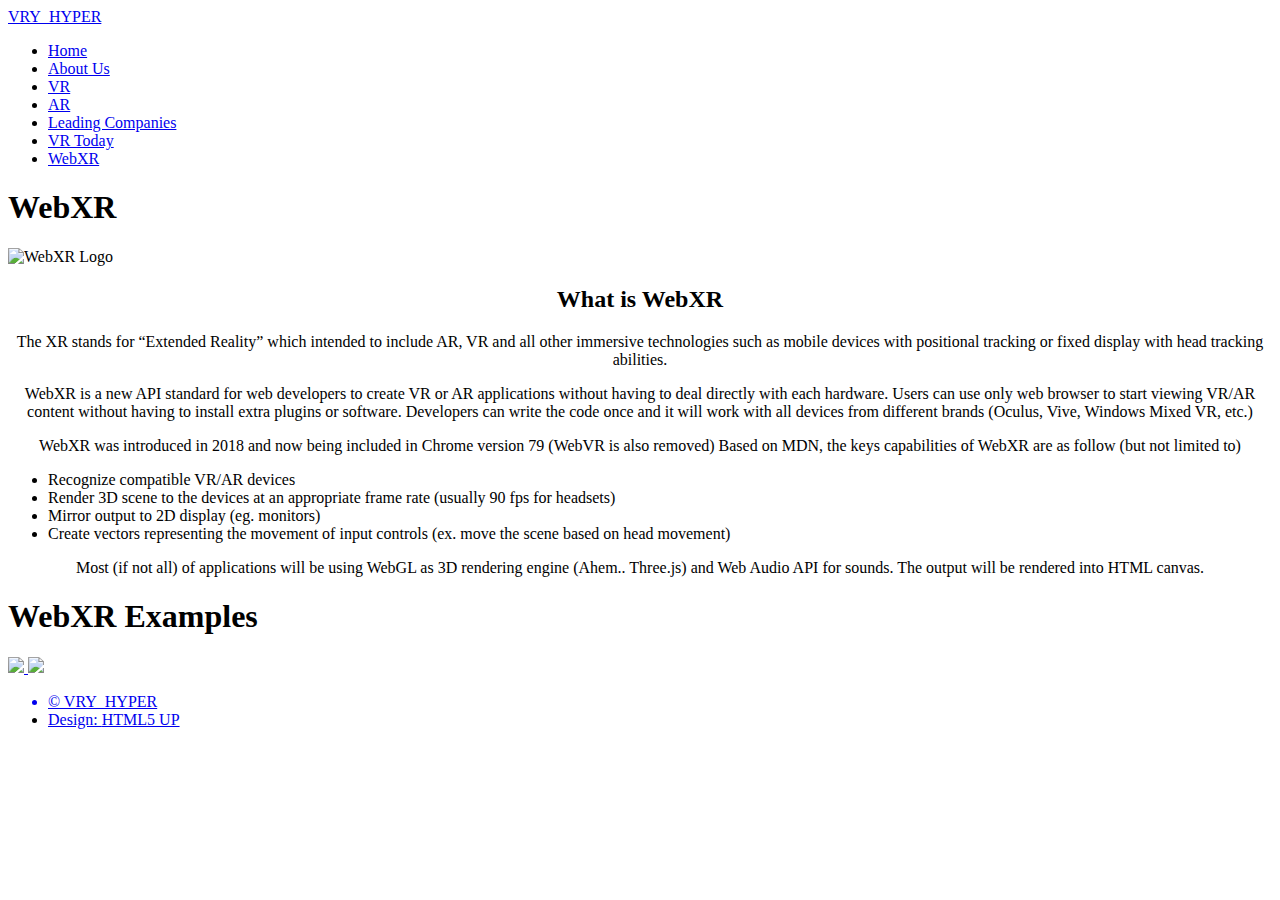
==== webxr.html @ 060da0d9 "Add files via upload" ====
<!DOCTYPE HTML>
<!--
	Hyperspace by HTML5 UP
	html5up.net | @ajlkn
	Free for personal and commercial use under the CCA 3.0 license (html5up.net/license)
-->
<html>
	<head>
		<title>WebXR - VRY_HYPER</title>
		<meta charset="utf-8" />
		<meta name="viewport" content="width=device-width, initial-scale=1, user-scalable=no" />
		<link rel="stylesheet" href="assets/css/main.css" />
		<noscript><link rel="stylesheet" href="assets/css/noscript.css" /></noscript>
	</head>
	<body class="is-preload">

		<!-- Header -->
			<header id="header">
				<a href="index.html" class="title">VRY_HYPER</a>
				<nav>
					<ul>
						<li><a href="index.html">Home</a></li>
						<li><a href="aboutus.html" class="active">About Us</a></li>
						<li><a href="vr.html" class="active">VR</a></li>
						<li><a href="ar.html" class="active">AR</a></li>
						<li><a href="leading.html" class="active">Leading Companies</a></li>
						<li><a href="vrtoday.html" class="active">VR Today</a></li>
						<li><a href="webxr.html" class="active">WebXR</a></li>
					</ul>
				</nav>
			</header>

		<!-- Wrapper -->
			<div id="wrapper">

				<!-- Main -->
					<section id="main" class="wrapper">
						<div class="inner">
							<h1 class="major"> WebXR</h1>
							<span class="image fit"><img src="images/webxr.png" alt="WebXR Logo" /></span>
							<h2 align="center"> What is WebXR</h2>
							<p align="center"> The XR stands for “Extended Reality” which intended to include AR, VR and all other immersive technologies such as mobile devices with positional tracking or fixed display with head tracking abilities. </p>
							
							<p align="center"> WebXR is a new API standard for web developers to create VR or AR applications without having to deal directly with each hardware. Users can use only web browser to start viewing VR/AR content without having to install extra plugins or software. Developers can write the code once and it will work with all devices from different brands (Oculus, Vive, Windows Mixed VR, etc.)</p>
							
							<p align="center"> WebXR was introduced in 2018 and now being included in Chrome version 79 (WebVR is also removed) Based on MDN, the keys capabilities of WebXR are as follow (but not limited to) </p>
							
							<ul>
												<li>Recognize compatible VR/AR devices</li>
												<li>Render 3D scene to the devices at an appropriate frame rate (usually 90 fps for headsets)</li>
												<li>Mirror output to 2D display (eg. monitors)</li>
												<li>Create vectors representing the movement of input controls (ex. move the scene based on head movement)</li>
											</ul>
							
							<p align="center"> Most (if not all) of applications will be using WebGL as 3D rendering engine (Ahem.. Three.js) and Web Audio API for sounds. The output will be rendered into HTML canvas.</p>
							
							
                        </div>
					
						
					</section>
				
				<section id="eight" class="wrapper style2 fade-up">
						<div class="inner">	
							
							<h1> WebXR Examples </h1>
							
							<a href=https://immersive-web.github.io/webxr-samples/room-scale.html/> <span class="image fit"/> <img src="images/xrim1.png"> 
							
							<a href=https://immersive-web.github.io/webxr-samples/stereo-video.html/> <span class="image fit"/> <img src="images/xrim2.png"> 
						
					</div>
				</section> 

			</div>

		<!-- Footer -->
			<footer id="footer" class="wrapper alt">
				<div class="inner">
					<ul class="menu">
						<li>&copy; VRY_HYPER</li><li>Design: <a href="http://html5up.net">HTML5 UP</a></li>
					</ul>
				</div>
			</footer>

		<!-- Scripts -->
			<script src="assets/js/jquery.min.js"></script>
			<script src="assets/js/jquery.scrollex.min.js"></script>
			<script src="assets/js/jquery.scrolly.min.js"></script>
			<script src="assets/js/browser.min.js"></script>
			<script src="assets/js/breakpoints.min.js"></script>
			<script src="assets/js/util.js"></script>
			<script src="assets/js/main.js"></script>

	</body>
</html>
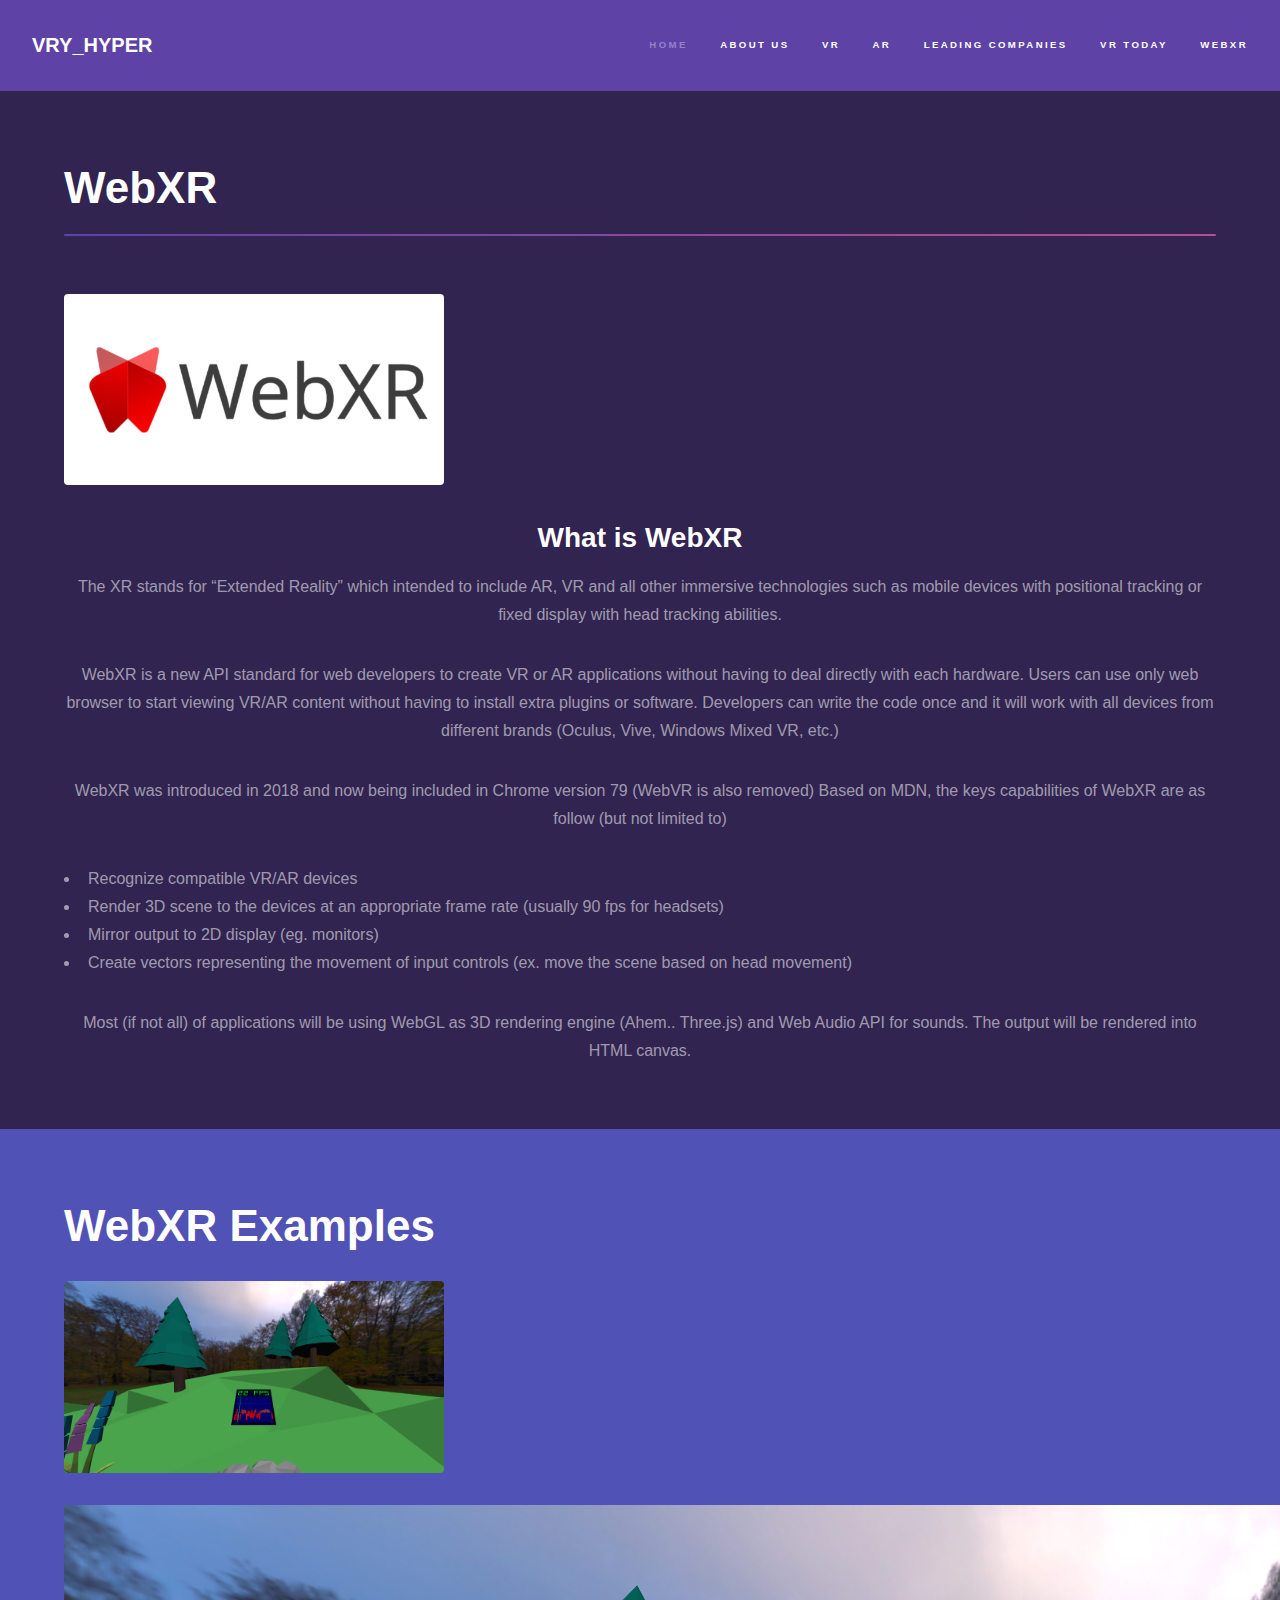
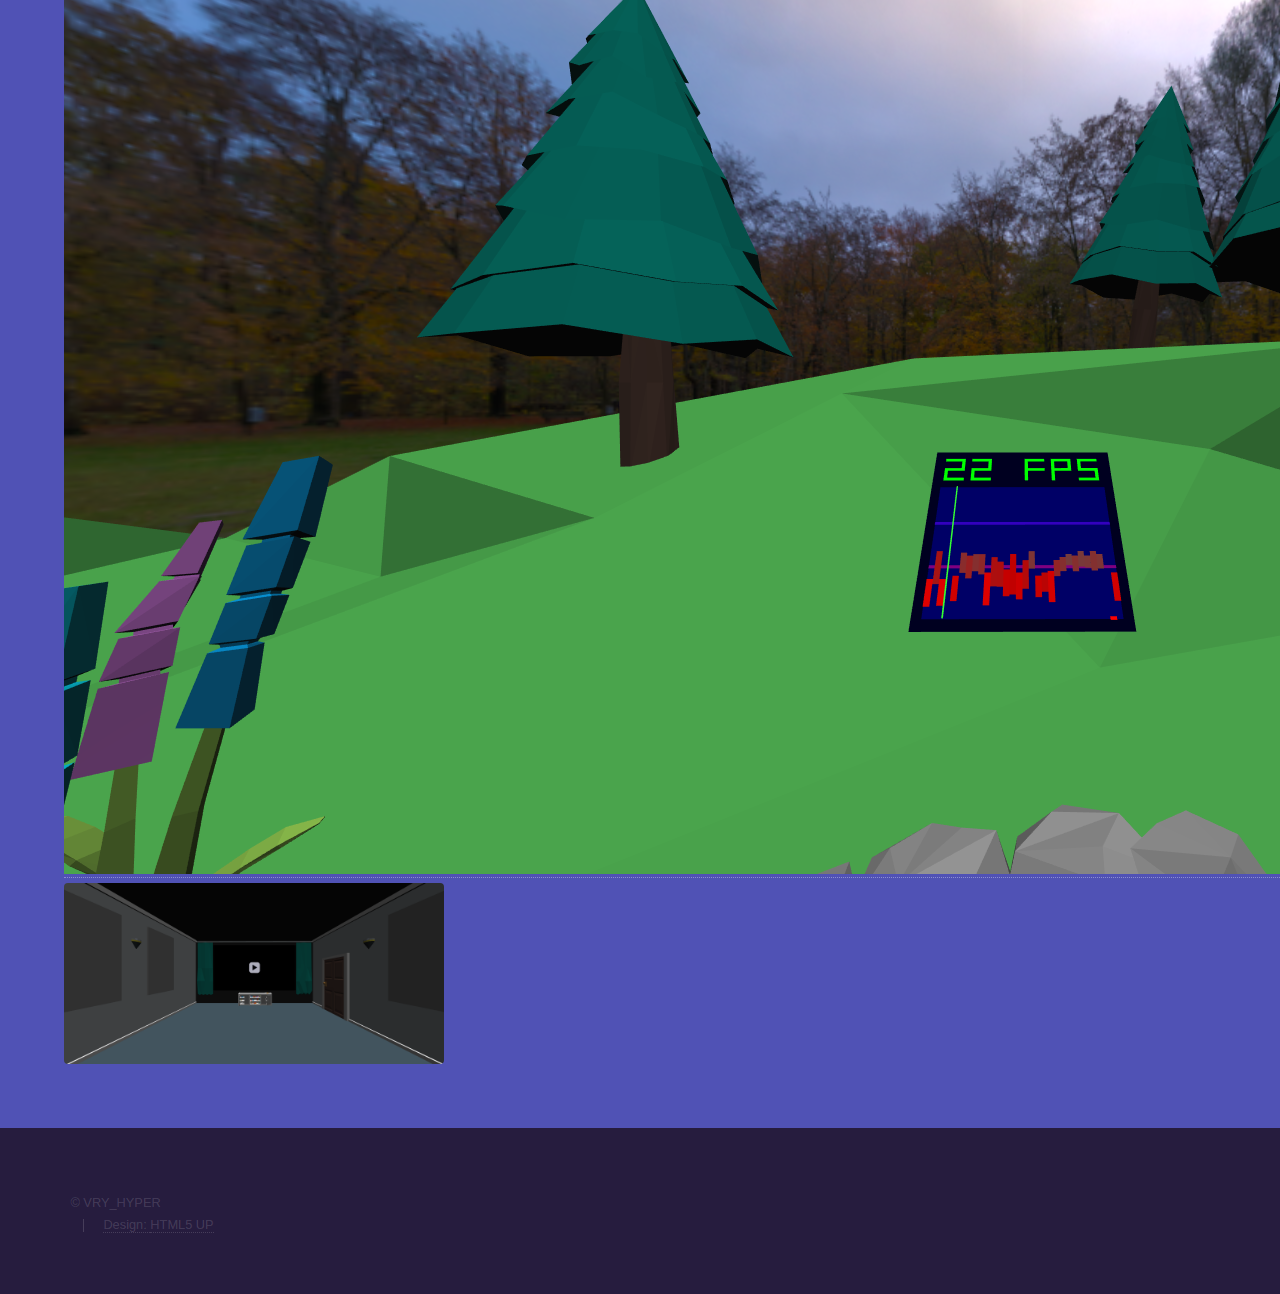
==== commit c08206f1: "Update webxr.html" ====
--- a/webxr.html
+++ b/webxr.html
@@ -67,6 +67,8 @@
 							
 							<a href=https://immersive-web.github.io/webxr-samples/room-scale.html/> <span class="image fit"/> <img src="images/xrim1.png"> 
 							
+							<a href=https://immersive-web.github.io/webxr-samples/room-scale.html> <img src="images/xrim1.png"> </a>
+							
 							<a href=https://immersive-web.github.io/webxr-samples/stereo-video.html/> <span class="image fit"/> <img src="images/xrim2.png"> 
 						
 					</div>
@@ -93,4 +95,4 @@
 			<script src="assets/js/main.js"></script>
 
 	</body>
-</html>+</html>
--- a/assets/css/main.css
+++ b/assets/css/main.css
@@ -0,0 +1,3909 @@
+@import url(fontawesome-all.min.css);
+
+/*
+	Hyperspace by HTML5 UP
+	html5up.net | @ajlkn
+	Free for personal and commercial use under the CCA 3.0 license (html5up.net/license)
+*/
+
+html, body, div, span, applet, object,
+iframe, h1, h2, h3, h4, h5, h6, p, blockquote,
+pre, a, abbr, acronym, address, big, cite,
+code, del, dfn, em, img, ins, kbd, q, s, samp,
+small, strike, strong, sub, sup, tt, var, b,
+u, i, center, dl, dt, dd, ol, ul, li, fieldset,
+form, label, legend, table, caption, tbody,
+tfoot, thead, tr, th, td, article, aside,
+canvas, details, embed, figure, figcaption,
+footer, header, hgroup, menu, nav, output, ruby,
+section, summary, time, mark, audio, video {
+	margin: 0;
+	padding: 0;
+	border: 0;
+	font-size: 100%;
+	font: inherit;
+	vertical-align: baseline;}
+
+article, aside, details, figcaption, figure,
+footer, header, hgroup, menu, nav, section {
+	display: block;}
+
+body {
+	line-height: 1;
+}
+
+ol, ul {
+	list-style: none;
+}
+
+blockquote, q {
+	quotes: none;
+}
+
+	blockquote:before, blockquote:after, q:before, q:after {
+		content: '';
+		content: none;
+	}
+
+table {
+	border-collapse: collapse;
+	border-spacing: 0;
+}
+
+body {
+	-webkit-text-size-adjust: none;
+}
+
+mark {
+	background-color: transparent;
+	color: inherit;
+}
+
+input::-moz-focus-inner {
+	border: 0;
+	padding: 0;
+}
+
+input, select, textarea {
+	-moz-appearance: none;
+	-webkit-appearance: none;
+	-ms-appearance: none;
+	appearance: none;
+}
+
+/* Basic */
+
+	@-ms-viewport {
+		width: device-width;
+	}
+
+	body {
+		-ms-overflow-style: scrollbar;
+	}
+
+	@media screen and (max-width: 480px) {
+
+		html, body {
+			min-width: 320px;
+		}
+
+	}
+
+	html {
+		box-sizing: border-box;
+	}
+
+	*, *:before, *:after {
+		box-sizing: inherit;
+	}
+
+	body {
+		background: #312450;
+	}
+
+		body.is-preload *, body.is-preload *:before, body.is-preload *:after {
+			-moz-animation: none !important;
+			-webkit-animation: none !important;
+			-ms-animation: none !important;
+			animation: none !important;
+			-moz-transition: none !important;
+			-webkit-transition: none !important;
+			-ms-transition: none !important;
+			transition: none !important;
+		}
+
+/* Type */
+
+	body, input, select, textarea {
+		color: rgba(255, 255, 255, 0.55);
+		font-family: Arial, Helvetica, sans-serif;
+		font-size: 16.5pt;
+		font-weight: normal;
+		line-height: 1.75;
+	}
+
+		@media screen and (max-width: 1680px) {
+
+			body, input, select, textarea {
+				font-size: 13pt;
+			}
+
+		}
+
+		@media screen and (max-width: 1280px) {
+
+			body, input, select, textarea {
+				font-size: 12pt;
+			}
+
+		}
+
+		@media screen and (max-width: 360px) {
+
+			body, input, select, textarea {
+				font-size: 11pt;
+			}
+
+		}
+
+	a {
+		-moz-transition: color 0.2s ease, border-bottom-color 0.2s ease;
+		-webkit-transition: color 0.2s ease, border-bottom-color 0.2s ease;
+		-ms-transition: color 0.2s ease, border-bottom-color 0.2s ease;
+		transition: color 0.2s ease, border-bottom-color 0.2s ease;
+		border-bottom: dotted 1px rgba(255, 255, 255, 0.35);
+		color: inherit;
+		text-decoration: none;
+	}
+
+		a:hover {
+			border-bottom-color: transparent;
+			color: #ffffff;
+		}
+
+	strong, b {
+		color: #ffffff;
+		font-weight: bold;
+	}
+
+	em, i {
+		font-style: italic;
+	}
+
+	p {
+		margin: 0 0 2em 0;
+	}
+
+	h1, h2, h3, h4, h5, h6 {
+		color: #ffffff;
+		font-weight: bold;
+		line-height: 1.5;
+		margin: 0 0 0.5em 0;
+	}
+
+		h1 a, h2 a, h3 a, h4 a, h5 a, h6 a {
+			color: inherit;
+			text-decoration: none;
+		}
+
+	h1 {
+		font-size: 2.75em;
+	}
+
+		h1.major {
+			margin: 0 0 1.3em 0;
+			position: relative;
+			padding-bottom: 0.35em;
+		}
+
+			h1.major:after {
+				background-image: -moz-linear-gradient(to right, #5e42a6, #b74e91);
+				background-image: -webkit-linear-gradient(to right, #5e42a6, #b74e91);
+				background-image: -ms-linear-gradient(to right, #5e42a6, #b74e91);
+				background-image: linear-gradient(to right, #5e42a6, #b74e91);
+				-moz-transition: max-width 0.2s ease;
+				-webkit-transition: max-width 0.2s ease;
+				-ms-transition: max-width 0.2s ease;
+				transition: max-width 0.2s ease;
+				border-radius: 0.2em;
+				bottom: 0;
+				content: '';
+				height: 0.05em;
+				position: absolute;
+				right: 0;
+				width: 100%;
+			}
+
+	h2 {
+		font-size: 1.75em;
+	}
+
+	h3 {
+		font-size: 1.1em;
+	}
+
+	h4 {
+		font-size: 1em;
+	}
+
+	h5 {
+		font-size: 0.8em;
+	}
+
+	h6 {
+		font-size: 0.6em;
+	}
+
+	@media screen and (max-width: 736px) {
+
+		h1 {
+			font-size: 2em;
+		}
+
+		h2 {
+			font-size: 1.25em;
+		}
+
+		h3 {
+			font-size: 1em;
+		}
+
+		h4 {
+			font-size: 0.8em;
+		}
+
+		h5 {
+			font-size: 0.6em;
+		}
+
+		h6 {
+			font-size: 0.6em;
+		}
+
+	}
+
+	sub {
+		font-size: 0.8em;
+		position: relative;
+		top: 0.5em;
+	}
+
+	sup {
+		font-size: 0.8em;
+		position: relative;
+		top: -0.5em;
+	}
+
+	blockquote {
+		border-left: solid 4px rgba(255, 255, 255, 0.15);
+		font-style: italic;
+		margin: 0 0 2em 0;
+		padding: 0.5em 0 0.5em 2em;
+	}
+
+	code {
+		background: rgba(255, 255, 255, 0.05);
+		border-radius: 0.25em;
+		border: solid 1px rgba(255, 255, 255, 0.15);
+		font-family: "Courier New", monospace;
+		font-size: 0.9em;
+		margin: 0 0.25em;
+		padding: 0.25em 0.65em;
+	}
+
+	pre {
+		-webkit-overflow-scrolling: touch;
+		font-family: "Courier New", monospace;
+		font-size: 0.9em;
+		margin: 0 0 2em 0;
+	}
+
+		pre code {
+			display: block;
+			line-height: 1.75em;
+			padding: 1em 1.5em;
+			overflow-x: auto;
+		}
+
+	hr {
+		border: 0;
+		border-bottom: solid 1px rgba(255, 255, 255, 0.15);
+		margin: 2em 0;
+	}
+
+		hr.major {
+			margin: 3em 0;
+		}
+
+	.align-left {
+		text-align: left;
+	}
+
+	.align-center {
+		text-align: center;
+	}
+
+	.align-right {
+		text-align: right;
+	}
+
+/* Row */
+
+	.row {
+		display: flex;
+		flex-wrap: wrap;
+		box-sizing: border-box;
+		align-items: stretch;
+	}
+
+		.row > * {
+			box-sizing: border-box;
+		}
+
+		.row.gtr-uniform > * > :last-child {
+			margin-bottom: 0;
+		}
+
+		.row.aln-left {
+			justify-content: flex-start;
+		}
+
+		.row.aln-center {
+			justify-content: center;
+		}
+
+		.row.aln-right {
+			justify-content: flex-end;
+		}
+
+		.row.aln-top {
+			align-items: flex-start;
+		}
+
+		.row.aln-middle {
+			align-items: center;
+		}
+
+		.row.aln-bottom {
+			align-items: flex-end;
+		}
+
+		.row > .imp {
+			order: -1;
+		}
+
+		.row > .col-1 {
+			width: 8.33333%;
+		}
+
+		.row > .off-1 {
+			margin-left: 8.33333%;
+		}
+
+		.row > .col-2 {
+			width: 16.66667%;
+		}
+
+		.row > .off-2 {
+			margin-left: 16.66667%;
+		}
+
+		.row > .col-3 {
+			width: 25%;
+		}
+
+		.row > .off-3 {
+			margin-left: 25%;
+		}
+
+		.row > .col-4 {
+			width: 33.33333%;
+		}
+
+		.row > .off-4 {
+			margin-left: 33.33333%;
+		}
+
+		.row > .col-5 {
+			width: 41.66667%;
+		}
+
+		.row > .off-5 {
+			margin-left: 41.66667%;
+		}
+
+		.row > .col-6 {
+			width: 50%;
+		}
+
+		.row > .off-6 {
+			margin-left: 50%;
+		}
+
+		.row > .col-7 {
+			width: 58.33333%;
+		}
+
+		.row > .off-7 {
+			margin-left: 58.33333%;
+		}
+
+		.row > .col-8 {
+			width: 66.66667%;
+		}
+
+		.row > .off-8 {
+			margin-left: 66.66667%;
+		}
+
+		.row > .col-9 {
+			width: 75%;
+		}
+
+		.row > .off-9 {
+			margin-left: 75%;
+		}
+
+		.row > .col-10 {
+			width: 83.33333%;
+		}
+
+		.row > .off-10 {
+			margin-left: 83.33333%;
+		}
+
+		.row > .col-11 {
+			width: 91.66667%;
+		}
+
+		.row > .off-11 {
+			margin-left: 91.66667%;
+		}
+
+		.row > .col-12 {
+			width: 100%;
+		}
+
+		.row > .off-12 {
+			margin-left: 100%;
+		}
+
+		.row.gtr-0 {
+			margin-top: 0;
+			margin-left: 0em;
+		}
+
+			.row.gtr-0 > * {
+				padding: 0 0 0 0em;
+			}
+
+			.row.gtr-0.gtr-uniform {
+				margin-top: 0em;
+			}
+
+				.row.gtr-0.gtr-uniform > * {
+					padding-top: 0em;
+				}
+
+		.row.gtr-25 {
+			margin-top: 0;
+			margin-left: -0.375em;
+		}
+
+			.row.gtr-25 > * {
+				padding: 0 0 0 0.375em;
+			}
+
+			.row.gtr-25.gtr-uniform {
+				margin-top: -0.375em;
+			}
+
+				.row.gtr-25.gtr-uniform > * {
+					padding-top: 0.375em;
+				}
+
+		.row.gtr-50 {
+			margin-top: 0;
+			margin-left: -0.75em;
+		}
+
+			.row.gtr-50 > * {
+				padding: 0 0 0 0.75em;
+			}
+
+			.row.gtr-50.gtr-uniform {
+				margin-top: -0.75em;
+			}
+
+				.row.gtr-50.gtr-uniform > * {
+					padding-top: 0.75em;
+				}
+
+		.row {
+			margin-top: 0;
+			margin-left: -1.5em;
+		}
+
+			.row > * {
+				padding: 0 0 0 1.5em;
+			}
+
+			.row.gtr-uniform {
+				margin-top: -1.5em;
+			}
+
+				.row.gtr-uniform > * {
+					padding-top: 1.5em;
+				}
+
+		.row.gtr-150 {
+			margin-top: 0;
+			margin-left: -2.25em;
+		}
+
+			.row.gtr-150 > * {
+				padding: 0 0 0 2.25em;
+			}
+
+			.row.gtr-150.gtr-uniform {
+				margin-top: -2.25em;
+			}
+
+				.row.gtr-150.gtr-uniform > * {
+					padding-top: 2.25em;
+				}
+
+		.row.gtr-200 {
+			margin-top: 0;
+			margin-left: -3em;
+		}
+
+			.row.gtr-200 > * {
+				padding: 0 0 0 3em;
+			}
+
+			.row.gtr-200.gtr-uniform {
+				margin-top: -3em;
+			}
+
+				.row.gtr-200.gtr-uniform > * {
+					padding-top: 3em;
+				}
+
+		@media screen and (max-width: 1680px) {
+
+			.row {
+				display: flex;
+				flex-wrap: wrap;
+				box-sizing: border-box;
+				align-items: stretch;
+			}
+
+				.row > * {
+					box-sizing: border-box;
+				}
+
+				.row.gtr-uniform > * > :last-child {
+					margin-bottom: 0;
+				}
+
+				.row.aln-left {
+					justify-content: flex-start;
+				}
+
+				.row.aln-center {
+					justify-content: center;
+				}
+
+				.row.aln-right {
+					justify-content: flex-end;
+				}
+
+				.row.aln-top {
+					align-items: flex-start;
+				}
+
+				.row.aln-middle {
+					align-items: center;
+				}
+
+				.row.aln-bottom {
+					align-items: flex-end;
+				}
+
+				.row > .imp-xlarge {
+					order: -1;
+				}
+
+				.row > .col-1-xlarge {
+					width: 8.33333%;
+				}
+
+				.row > .off-1-xlarge {
+					margin-left: 8.33333%;
+				}
+
+				.row > .col-2-xlarge {
+					width: 16.66667%;
+				}
+
+				.row > .off-2-xlarge {
+					margin-left: 16.66667%;
+				}
+
+				.row > .col-3-xlarge {
+					width: 25%;
+				}
+
+				.row > .off-3-xlarge {
+					margin-left: 25%;
+				}
+
+				.row > .col-4-xlarge {
+					width: 33.33333%;
+				}
+
+				.row > .off-4-xlarge {
+					margin-left: 33.33333%;
+				}
+
+				.row > .col-5-xlarge {
+					width: 41.66667%;
+				}
+
+				.row > .off-5-xlarge {
+					margin-left: 41.66667%;
+				}
+
+				.row > .col-6-xlarge {
+					width: 50%;
+				}
+
+				.row > .off-6-xlarge {
+					margin-left: 50%;
+				}
+
+				.row > .col-7-xlarge {
+					width: 58.33333%;
+				}
+
+				.row > .off-7-xlarge {
+					margin-left: 58.33333%;
+				}
+
+				.row > .col-8-xlarge {
+					width: 66.66667%;
+				}
+
+				.row > .off-8-xlarge {
+					margin-left: 66.66667%;
+				}
+
+				.row > .col-9-xlarge {
+					width: 75%;
+				}
+
+				.row > .off-9-xlarge {
+					margin-left: 75%;
+				}
+
+				.row > .col-10-xlarge {
+					width: 83.33333%;
+				}
+
+				.row > .off-10-xlarge {
+					margin-left: 83.33333%;
+				}
+
+				.row > .col-11-xlarge {
+					width: 91.66667%;
+				}
+
+				.row > .off-11-xlarge {
+					margin-left: 91.66667%;
+				}
+
+				.row > .col-12-xlarge {
+					width: 100%;
+				}
+
+				.row > .off-12-xlarge {
+					margin-left: 100%;
+				}
+
+				.row.gtr-0 {
+					margin-top: 0;
+					margin-left: 0em;
+				}
+
+					.row.gtr-0 > * {
+						padding: 0 0 0 0em;
+					}
+
+					.row.gtr-0.gtr-uniform {
+						margin-top: 0em;
+					}
+
+						.row.gtr-0.gtr-uniform > * {
+							padding-top: 0em;
+						}
+
+				.row.gtr-25 {
+					margin-top: 0;
+					margin-left: -0.375em;
+				}
+
+					.row.gtr-25 > * {
+						padding: 0 0 0 0.375em;
+					}
+
+					.row.gtr-25.gtr-uniform {
+						margin-top: -0.375em;
+					}
+
+						.row.gtr-25.gtr-uniform > * {
+							padding-top: 0.375em;
+						}
+
+				.row.gtr-50 {
+					margin-top: 0;
+					margin-left: -0.75em;
+				}
+
+					.row.gtr-50 > * {
+						padding: 0 0 0 0.75em;
+					}
+
+					.row.gtr-50.gtr-uniform {
+						margin-top: -0.75em;
+					}
+
+						.row.gtr-50.gtr-uniform > * {
+							padding-top: 0.75em;
+						}
+
+				.row {
+					margin-top: 0;
+					margin-left: -1.5em;
+				}
+
+					.row > * {
+						padding: 0 0 0 1.5em;
+					}
+
+					.row.gtr-uniform {
+						margin-top: -1.5em;
+					}
+
+						.row.gtr-uniform > * {
+							padding-top: 1.5em;
+						}
+
+				.row.gtr-150 {
+					margin-top: 0;
+					margin-left: -2.25em;
+				}
+
+					.row.gtr-150 > * {
+						padding: 0 0 0 2.25em;
+					}
+
+					.row.gtr-150.gtr-uniform {
+						margin-top: -2.25em;
+					}
+
+						.row.gtr-150.gtr-uniform > * {
+							padding-top: 2.25em;
+						}
+
+				.row.gtr-200 {
+					margin-top: 0;
+					margin-left: -3em;
+				}
+
+					.row.gtr-200 > * {
+						padding: 0 0 0 3em;
+					}
+
+					.row.gtr-200.gtr-uniform {
+						margin-top: -3em;
+					}
+
+						.row.gtr-200.gtr-uniform > * {
+							padding-top: 3em;
+						}
+
+		}
+
+		@media screen and (max-width: 1280px) {
+
+			.row {
+				display: flex;
+				flex-wrap: wrap;
+				box-sizing: border-box;
+				align-items: stretch;
+			}
+
+				.row > * {
+					box-sizing: border-box;
+				}
+
+				.row.gtr-uniform > * > :last-child {
+					margin-bottom: 0;
+				}
+
+				.row.aln-left {
+					justify-content: flex-start;
+				}
+
+				.row.aln-center {
+					justify-content: center;
+				}
+
+				.row.aln-right {
+					justify-content: flex-end;
+				}
+
+				.row.aln-top {
+					align-items: flex-start;
+				}
+
+				.row.aln-middle {
+					align-items: center;
+				}
+
+				.row.aln-bottom {
+					align-items: flex-end;
+				}
+
+				.row > .imp-large {
+					order: -1;
+				}
+
+				.row > .col-1-large {
+					width: 8.33333%;
+				}
+
+				.row > .off-1-large {
+					margin-left: 8.33333%;
+				}
+
+				.row > .col-2-large {
+					width: 16.66667%;
+				}
+
+				.row > .off-2-large {
+					margin-left: 16.66667%;
+				}
+
+				.row > .col-3-large {
+					width: 25%;
+				}
+
+				.row > .off-3-large {
+					margin-left: 25%;
+				}
+
+				.row > .col-4-large {
+					width: 33.33333%;
+				}
+
+				.row > .off-4-large {
+					margin-left: 33.33333%;
+				}
+
+				.row > .col-5-large {
+					width: 41.66667%;
+				}
+
+				.row > .off-5-large {
+					margin-left: 41.66667%;
+				}
+
+				.row > .col-6-large {
+					width: 50%;
+				}
+
+				.row > .off-6-large {
+					margin-left: 50%;
+				}
+
+				.row > .col-7-large {
+					width: 58.33333%;
+				}
+
+				.row > .off-7-large {
+					margin-left: 58.33333%;
+				}
+
+				.row > .col-8-large {
+					width: 66.66667%;
+				}
+
+				.row > .off-8-large {
+					margin-left: 66.66667%;
+				}
+
+				.row > .col-9-large {
+					width: 75%;
+				}
+
+				.row > .off-9-large {
+					margin-left: 75%;
+				}
+
+				.row > .col-10-large {
+					width: 83.33333%;
+				}
+
+				.row > .off-10-large {
+					margin-left: 83.33333%;
+				}
+
+				.row > .col-11-large {
+					width: 91.66667%;
+				}
+
+				.row > .off-11-large {
+					margin-left: 91.66667%;
+				}
+
+				.row > .col-12-large {
+					width: 100%;
+				}
+
+				.row > .off-12-large {
+					margin-left: 100%;
+				}
+
+				.row.gtr-0 {
+					margin-top: 0;
+					margin-left: 0em;
+				}
+
+					.row.gtr-0 > * {
+						padding: 0 0 0 0em;
+					}
+
+					.row.gtr-0.gtr-uniform {
+						margin-top: 0em;
+					}
+
+						.row.gtr-0.gtr-uniform > * {
+							padding-top: 0em;
+						}
+
+				.row.gtr-25 {
+					margin-top: 0;
+					margin-left: -0.375em;
+				}
+
+					.row.gtr-25 > * {
+						padding: 0 0 0 0.375em;
+					}
+
+					.row.gtr-25.gtr-uniform {
+						margin-top: -0.375em;
+					}
+
+						.row.gtr-25.gtr-uniform > * {
+							padding-top: 0.375em;
+						}
+
+				.row.gtr-50 {
+					margin-top: 0;
+					margin-left: -0.75em;
+				}
+
+					.row.gtr-50 > * {
+						padding: 0 0 0 0.75em;
+					}
+
+					.row.gtr-50.gtr-uniform {
+						margin-top: -0.75em;
+					}
+
+						.row.gtr-50.gtr-uniform > * {
+							padding-top: 0.75em;
+						}
+
+				.row {
+					margin-top: 0;
+					margin-left: -1.5em;
+				}
+
+					.row > * {
+						padding: 0 0 0 1.5em;
+					}
+
+					.row.gtr-uniform {
+						margin-top: -1.5em;
+					}
+
+						.row.gtr-uniform > * {
+							padding-top: 1.5em;
+						}
+
+				.row.gtr-150 {
+					margin-top: 0;
+					margin-left: -2.25em;
+				}
+
+					.row.gtr-150 > * {
+						padding: 0 0 0 2.25em;
+					}
+
+					.row.gtr-150.gtr-uniform {
+						margin-top: -2.25em;
+					}
+
+						.row.gtr-150.gtr-uniform > * {
+							padding-top: 2.25em;
+						}
+
+				.row.gtr-200 {
+					margin-top: 0;
+					margin-left: -3em;
+				}
+
+					.row.gtr-200 > * {
+						padding: 0 0 0 3em;
+					}
+
+					.row.gtr-200.gtr-uniform {
+						margin-top: -3em;
+					}
+
+						.row.gtr-200.gtr-uniform > * {
+							padding-top: 3em;
+						}
+
+		}
+
+		@media screen and (max-width: 980px) {
+
+			.row {
+				display: flex;
+				flex-wrap: wrap;
+				box-sizing: border-box;
+				align-items: stretch;
+			}
+
+				.row > * {
+					box-sizing: border-box;
+				}
+
+				.row.gtr-uniform > * > :last-child {
+					margin-bottom: 0;
+				}
+
+				.row.aln-left {
+					justify-content: flex-start;
+				}
+
+				.row.aln-center {
+					justify-content: center;
+				}
+
+				.row.aln-right {
+					justify-content: flex-end;
+				}
+
+				.row.aln-top {
+					align-items: flex-start;
+				}
+
+				.row.aln-middle {
+					align-items: center;
+				}
+
+				.row.aln-bottom {
+					align-items: flex-end;
+				}
+
+				.row > .imp-medium {
+					order: -1;
+				}
+
+				.row > .col-1-medium {
+					width: 8.33333%;
+				}
+
+				.row > .off-1-medium {
+					margin-left: 8.33333%;
+				}
+
+				.row > .col-2-medium {
+					width: 16.66667%;
+				}
+
+				.row > .off-2-medium {
+					margin-left: 16.66667%;
+				}
+
+				.row > .col-3-medium {
+					width: 25%;
+				}
+
+				.row > .off-3-medium {
+					margin-left: 25%;
+				}
+
+				.row > .col-4-medium {
+					width: 33.33333%;
+				}
+
+				.row > .off-4-medium {
+					margin-left: 33.33333%;
+				}
+
+				.row > .col-5-medium {
+					width: 41.66667%;
+				}
+
+				.row > .off-5-medium {
+					margin-left: 41.66667%;
+				}
+
+				.row > .col-6-medium {
+					width: 50%;
+				}
+
+				.row > .off-6-medium {
+					margin-left: 50%;
+				}
+
+				.row > .col-7-medium {
+					width: 58.33333%;
+				}
+
+				.row > .off-7-medium {
+					margin-left: 58.33333%;
+				}
+
+				.row > .col-8-medium {
+					width: 66.66667%;
+				}
+
+				.row > .off-8-medium {
+					margin-left: 66.66667%;
+				}
+
+				.row > .col-9-medium {
+					width: 75%;
+				}
+
+				.row > .off-9-medium {
+					margin-left: 75%;
+				}
+
+				.row > .col-10-medium {
+					width: 83.33333%;
+				}
+
+				.row > .off-10-medium {
+					margin-left: 83.33333%;
+				}
+
+				.row > .col-11-medium {
+					width: 91.66667%;
+				}
+
+				.row > .off-11-medium {
+					margin-left: 91.66667%;
+				}
+
+				.row > .col-12-medium {
+					width: 100%;
+				}
+
+				.row > .off-12-medium {
+					margin-left: 100%;
+				}
+
+				.row.gtr-0 {
+					margin-top: 0;
+					margin-left: 0em;
+				}
+
+					.row.gtr-0 > * {
+						padding: 0 0 0 0em;
+					}
+
+					.row.gtr-0.gtr-uniform {
+						margin-top: 0em;
+					}
+
+						.row.gtr-0.gtr-uniform > * {
+							padding-top: 0em;
+						}
+
+				.row.gtr-25 {
+					margin-top: 0;
+					margin-left: -0.375em;
+				}
+
+					.row.gtr-25 > * {
+						padding: 0 0 0 0.375em;
+					}
+
+					.row.gtr-25.gtr-uniform {
+						margin-top: -0.375em;
+					}
+
+						.row.gtr-25.gtr-uniform > * {
+							padding-top: 0.375em;
+						}
+
+				.row.gtr-50 {
+					margin-top: 0;
+					margin-left: -0.75em;
+				}
+
+					.row.gtr-50 > * {
+						padding: 0 0 0 0.75em;
+					}
+
+					.row.gtr-50.gtr-uniform {
+						margin-top: -0.75em;
+					}
+
+						.row.gtr-50.gtr-uniform > * {
+							padding-top: 0.75em;
+						}
+
+				.row {
+					margin-top: 0;
+					margin-left: -1.5em;
+				}
+
+					.row > * {
+						padding: 0 0 0 1.5em;
+					}
+
+					.row.gtr-uniform {
+						margin-top: -1.5em;
+					}
+
+						.row.gtr-uniform > * {
+							padding-top: 1.5em;
+						}
+
+				.row.gtr-150 {
+					margin-top: 0;
+					margin-left: -2.25em;
+				}
+
+					.row.gtr-150 > * {
+						padding: 0 0 0 2.25em;
+					}
+
+					.row.gtr-150.gtr-uniform {
+						margin-top: -2.25em;
+					}
+
+						.row.gtr-150.gtr-uniform > * {
+							padding-top: 2.25em;
+						}
+
+				.row.gtr-200 {
+					margin-top: 0;
+					margin-left: -3em;
+				}
+
+					.row.gtr-200 > * {
+						padding: 0 0 0 3em;
+					}
+
+					.row.gtr-200.gtr-uniform {
+						margin-top: -3em;
+					}
+
+						.row.gtr-200.gtr-uniform > * {
+							padding-top: 3em;
+						}
+
+		}
+
+		@media screen and (max-width: 736px) {
+
+			.row {
+				display: flex;
+				flex-wrap: wrap;
+				box-sizing: border-box;
+				align-items: stretch;
+			}
+
+				.row > * {
+					box-sizing: border-box;
+				}
+
+				.row.gtr-uniform > * > :last-child {
+					margin-bottom: 0;
+				}
+
+				.row.aln-left {
+					justify-content: flex-start;
+				}
+
+				.row.aln-center {
+					justify-content: center;
+				}
+
+				.row.aln-right {
+					justify-content: flex-end;
+				}
+
+				.row.aln-top {
+					align-items: flex-start;
+				}
+
+				.row.aln-middle {
+					align-items: center;
+				}
+
+				.row.aln-bottom {
+					align-items: flex-end;
+				}
+
+				.row > .imp-small {
+					order: -1;
+				}
+
+				.row > .col-1-small {
+					width: 8.33333%;
+				}
+
+				.row > .off-1-small {
+					margin-left: 8.33333%;
+				}
+
+				.row > .col-2-small {
+					width: 16.66667%;
+				}
+
+				.row > .off-2-small {
+					margin-left: 16.66667%;
+				}
+
+				.row > .col-3-small {
+					width: 25%;
+				}
+
+				.row > .off-3-small {
+					margin-left: 25%;
+				}
+
+				.row > .col-4-small {
+					width: 33.33333%;
+				}
+
+				.row > .off-4-small {
+					margin-left: 33.33333%;
+				}
+
+				.row > .col-5-small {
+					width: 41.66667%;
+				}
+
+				.row > .off-5-small {
+					margin-left: 41.66667%;
+				}
+
+				.row > .col-6-small {
+					width: 50%;
+				}
+
+				.row > .off-6-small {
+					margin-left: 50%;
+				}
+
+				.row > .col-7-small {
+					width: 58.33333%;
+				}
+
+				.row > .off-7-small {
+					margin-left: 58.33333%;
+				}
+
+				.row > .col-8-small {
+					width: 66.66667%;
+				}
+
+				.row > .off-8-small {
+					margin-left: 66.66667%;
+				}
+
+				.row > .col-9-small {
+					width: 75%;
+				}
+
+				.row > .off-9-small {
+					margin-left: 75%;
+				}
+
+				.row > .col-10-small {
+					width: 83.33333%;
+				}
+
+				.row > .off-10-small {
+					margin-left: 83.33333%;
+				}
+
+				.row > .col-11-small {
+					width: 91.66667%;
+				}
+
+				.row > .off-11-small {
+					margin-left: 91.66667%;
+				}
+
+				.row > .col-12-small {
+					width: 100%;
+				}
+
+				.row > .off-12-small {
+					margin-left: 100%;
+				}
+
+				.row.gtr-0 {
+					margin-top: 0;
+					margin-left: 0em;
+				}
+
+					.row.gtr-0 > * {
+						padding: 0 0 0 0em;
+					}
+
+					.row.gtr-0.gtr-uniform {
+						margin-top: 0em;
+					}
+
+						.row.gtr-0.gtr-uniform > * {
+							padding-top: 0em;
+						}
+
+				.row.gtr-25 {
+					margin-top: 0;
+					margin-left: -0.375em;
+				}
+
+					.row.gtr-25 > * {
+						padding: 0 0 0 0.375em;
+					}
+
+					.row.gtr-25.gtr-uniform {
+						margin-top: -0.375em;
+					}
+
+						.row.gtr-25.gtr-uniform > * {
+							padding-top: 0.375em;
+						}
+
+				.row.gtr-50 {
+					margin-top: 0;
+					margin-left: -0.75em;
+				}
+
+					.row.gtr-50 > * {
+						padding: 0 0 0 0.75em;
+					}
+
+					.row.gtr-50.gtr-uniform {
+						margin-top: -0.75em;
+					}
+
+						.row.gtr-50.gtr-uniform > * {
+							padding-top: 0.75em;
+						}
+
+				.row {
+					margin-top: 0;
+					margin-left: -1.5em;
+				}
+
+					.row > * {
+						padding: 0 0 0 1.5em;
+					}
+
+					.row.gtr-uniform {
+						margin-top: -1.5em;
+					}
+
+						.row.gtr-uniform > * {
+							padding-top: 1.5em;
+						}
+
+				.row.gtr-150 {
+					margin-top: 0;
+					margin-left: -2.25em;
+				}
+
+					.row.gtr-150 > * {
+						padding: 0 0 0 2.25em;
+					}
+
+					.row.gtr-150.gtr-uniform {
+						margin-top: -2.25em;
+					}
+
+						.row.gtr-150.gtr-uniform > * {
+							padding-top: 2.25em;
+						}
+
+				.row.gtr-200 {
+					margin-top: 0;
+					margin-left: -3em;
+				}
+
+					.row.gtr-200 > * {
+						padding: 0 0 0 3em;
+					}
+
+					.row.gtr-200.gtr-uniform {
+						margin-top: -3em;
+					}
+
+						.row.gtr-200.gtr-uniform > * {
+							padding-top: 3em;
+						}
+
+		}
+
+		@media screen and (max-width: 480px) {
+
+			.row {
+				display: flex;
+				flex-wrap: wrap;
+				box-sizing: border-box;
+				align-items: stretch;
+			}
+
+				.row > * {
+					box-sizing: border-box;
+				}
+
+				.row.gtr-uniform > * > :last-child {
+					margin-bottom: 0;
+				}
+
+				.row.aln-left {
+					justify-content: flex-start;
+				}
+
+				.row.aln-center {
+					justify-content: center;
+				}
+
+				.row.aln-right {
+					justify-content: flex-end;
+				}
+
+				.row.aln-top {
+					align-items: flex-start;
+				}
+
+				.row.aln-middle {
+					align-items: center;
+				}
+
+				.row.aln-bottom {
+					align-items: flex-end;
+				}
+
+				.row > .imp-xsmall {
+					order: -1;
+				}
+
+				.row > .col-1-xsmall {
+					width: 8.33333%;
+				}
+
+				.row > .off-1-xsmall {
+					margin-left: 8.33333%;
+				}
+
+				.row > .col-2-xsmall {
+					width: 16.66667%;
+				}
+
+				.row > .off-2-xsmall {
+					margin-left: 16.66667%;
+				}
+
+				.row > .col-3-xsmall {
+					width: 25%;
+				}
+
+				.row > .off-3-xsmall {
+					margin-left: 25%;
+				}
+
+				.row > .col-4-xsmall {
+					width: 33.33333%;
+				}
+
+				.row > .off-4-xsmall {
+					margin-left: 33.33333%;
+				}
+
+				.row > .col-5-xsmall {
+					width: 41.66667%;
+				}
+
+				.row > .off-5-xsmall {
+					margin-left: 41.66667%;
+				}
+
+				.row > .col-6-xsmall {
+					width: 50%;
+				}
+
+				.row > .off-6-xsmall {
+					margin-left: 50%;
+				}
+
+				.row > .col-7-xsmall {
+					width: 58.33333%;
+				}
+
+				.row > .off-7-xsmall {
+					margin-left: 58.33333%;
+				}
+
+				.row > .col-8-xsmall {
+					width: 66.66667%;
+				}
+
+				.row > .off-8-xsmall {
+					margin-left: 66.66667%;
+				}
+
+				.row > .col-9-xsmall {
+					width: 75%;
+				}
+
+				.row > .off-9-xsmall {
+					margin-left: 75%;
+				}
+
+				.row > .col-10-xsmall {
+					width: 83.33333%;
+				}
+
+				.row > .off-10-xsmall {
+					margin-left: 83.33333%;
+				}
+
+				.row > .col-11-xsmall {
+					width: 91.66667%;
+				}
+
+				.row > .off-11-xsmall {
+					margin-left: 91.66667%;
+				}
+
+				.row > .col-12-xsmall {
+					width: 100%;
+				}
+
+				.row > .off-12-xsmall {
+					margin-left: 100%;
+				}
+
+				.row.gtr-0 {
+					margin-top: 0;
+					margin-left: 0em;
+				}
+
+					.row.gtr-0 > * {
+						padding: 0 0 0 0em;
+					}
+
+					.row.gtr-0.gtr-uniform {
+						margin-top: 0em;
+					}
+
+						.row.gtr-0.gtr-uniform > * {
+							padding-top: 0em;
+						}
+
+				.row.gtr-25 {
+					margin-top: 0;
+					margin-left: -0.375em;
+				}
+
+					.row.gtr-25 > * {
+						padding: 0 0 0 0.375em;
+					}
+
+					.row.gtr-25.gtr-uniform {
+						margin-top: -0.375em;
+					}
+
+						.row.gtr-25.gtr-uniform > * {
+							padding-top: 0.375em;
+						}
+
+				.row.gtr-50 {
+					margin-top: 0;
+					margin-left: -0.75em;
+				}
+
+					.row.gtr-50 > * {
+						padding: 0 0 0 0.75em;
+					}
+
+					.row.gtr-50.gtr-uniform {
+						margin-top: -0.75em;
+					}
+
+						.row.gtr-50.gtr-uniform > * {
+							padding-top: 0.75em;
+						}
+
+				.row {
+					margin-top: 0;
+					margin-left: -1.5em;
+				}
+
+					.row > * {
+						padding: 0 0 0 1.5em;
+					}
+
+					.row.gtr-uniform {
+						margin-top: -1.5em;
+					}
+
+						.row.gtr-uniform > * {
+							padding-top: 1.5em;
+						}
+
+				.row.gtr-150 {
+					margin-top: 0;
+					margin-left: -2.25em;
+				}
+
+					.row.gtr-150 > * {
+						padding: 0 0 0 2.25em;
+					}
+
+					.row.gtr-150.gtr-uniform {
+						margin-top: -2.25em;
+					}
+
+						.row.gtr-150.gtr-uniform > * {
+							padding-top: 2.25em;
+						}
+
+				.row.gtr-200 {
+					margin-top: 0;
+					margin-left: -3em;
+				}
+
+					.row.gtr-200 > * {
+						padding: 0 0 0 3em;
+					}
+
+					.row.gtr-200.gtr-uniform {
+						margin-top: -3em;
+					}
+
+						.row.gtr-200.gtr-uniform > * {
+							padding-top: 3em;
+						}
+
+		}
+
+/* Box */
+
+	.box {
+		border-radius: 0.25em;
+		border: solid 1px rgba(255, 255, 255, 0.15);
+		margin-bottom: 2em;
+		padding: 1.5em;
+	}
+
+		.box > :last-child,
+		.box > :last-child > :last-child,
+		.box > :last-child > :last-child > :last-child {
+			margin-bottom: 0;
+		}
+
+		.box.alt {
+			border: 0;
+			border-radius: 0;
+			padding: 0;
+		}
+
+/* Button */
+
+	input[type="submit"],
+	input[type="reset"],
+	input[type="button"],
+	button,
+	.button {
+		-moz-appearance: none;
+		-webkit-appearance: none;
+		-ms-appearance: none;
+		appearance: none;
+		-moz-transition: border-color 0.2s ease;
+		-webkit-transition: border-color 0.2s ease;
+		-ms-transition: border-color 0.2s ease;
+		transition: border-color 0.2s ease;
+		background-color: transparent;
+		border: solid 1px !important;
+		border-color: rgba(255, 255, 255, 0.15) !important;
+		border-radius: 3em;
+		color: #ffffff !important;
+		cursor: pointer;
+		display: inline-block;
+		font-size: 0.6em;
+		font-weight: bold;
+		height: calc(4.75em + 2px);
+		letter-spacing: 0.25em;
+		line-height: 4.75em;
+		outline: 0;
+		padding: 0 3.75em;
+		position: relative;
+		text-align: center;
+		text-decoration: none;
+		text-transform: uppercase;
+		white-space: nowrap;
+	}
+
+		input[type="submit"]:after,
+		input[type="reset"]:after,
+		input[type="button"]:after,
+		button:after,
+		.button:after {
+			-moz-transform: scale(0.25);
+			-webkit-transform: scale(0.25);
+			-ms-transform: scale(0.25);
+			transform: scale(0.25);
+			pointer-events: none;
+			-moz-transition: opacity 0.2s ease, -moz-transform 0.2s ease;
+			-webkit-transition: opacity 0.2s ease, -webkit-transform 0.2s ease;
+			-ms-transition: opacity 0.2s ease, -ms-transform 0.2s ease;
+			transition: opacity 0.2s ease, transform 0.2s ease;
+			background: #ffffff;
+			border-radius: 3em;
+			content: '';
+			height: 100%;
+			left: 0;
+			opacity: 0;
+			position: absolute;
+			top: 0;
+			width: 100%;
+		}
+
+		input[type="submit"].icon:before,
+		input[type="reset"].icon:before,
+		input[type="button"].icon:before,
+		button.icon:before,
+		.button.icon:before {
+			margin-right: 0.75em;
+		}
+
+		input[type="submit"].fit,
+		input[type="reset"].fit,
+		input[type="button"].fit,
+		button.fit,
+		.button.fit {
+			width: 100%;
+		}
+
+		input[type="submit"].small,
+		input[type="reset"].small,
+		input[type="button"].small,
+		button.small,
+		.button.small {
+			font-size: 0.4em;
+		}
+
+		input[type="submit"].large,
+		input[type="reset"].large,
+		input[type="button"].large,
+		button.large,
+		.button.large {
+			font-size: 0.8em;
+		}
+
+		input[type="submit"].primary,
+		input[type="reset"].primary,
+		input[type="button"].primary,
+		button.primary,
+		.button.primary {
+			background-color: #ffffff;
+			color: #312450 !important;
+		}
+
+			input[type="submit"].primary:after,
+			input[type="reset"].primary:after,
+			input[type="button"].primary:after,
+			button.primary:after,
+			.button.primary:after {
+				display: none;
+			}
+
+		input[type="submit"].disabled, input[type="submit"]:disabled,
+		input[type="reset"].disabled,
+		input[type="reset"]:disabled,
+		input[type="button"].disabled,
+		input[type="button"]:disabled,
+		button.disabled,
+		button:disabled,
+		.button.disabled,
+		.button:disabled {
+			cursor: default;
+			opacity: 0.5;
+			pointer-events: none;
+		}
+
+		input[type="submit"]:hover,
+		input[type="reset"]:hover,
+		input[type="button"]:hover,
+		button:hover,
+		.button:hover {
+			border-color: rgba(255, 255, 255, 0.55) !important;
+		}
+
+			input[type="submit"]:hover:after,
+			input[type="reset"]:hover:after,
+			input[type="button"]:hover:after,
+			button:hover:after,
+			.button:hover:after {
+				opacity: 0.05;
+				-moz-transform: scale(1);
+				-webkit-transform: scale(1);
+				-ms-transform: scale(1);
+				transform: scale(1);
+			}
+
+			input[type="submit"]:hover:active,
+			input[type="reset"]:hover:active,
+			input[type="button"]:hover:active,
+			button:hover:active,
+			.button:hover:active {
+				border-color: #ffffff !important;
+			}
+
+				input[type="submit"]:hover:active:after,
+				input[type="reset"]:hover:active:after,
+				input[type="button"]:hover:active:after,
+				button:hover:active:after,
+				.button:hover:active:after {
+					opacity: 0.1;
+				}
+
+/* Features */
+
+	.features {
+		display: -moz-flex;
+		display: -webkit-flex;
+		display: -ms-flex;
+		display: flex;
+		-moz-flex-wrap: wrap;
+		-webkit-flex-wrap: wrap;
+		-ms-flex-wrap: wrap;
+		flex-wrap: wrap;
+		border-radius: 0.25em;
+		border: solid 1px rgba(255, 255, 255, 0.15);
+		background: rgba(255, 255, 255, 0.05);
+		margin: 0 0 2em 0;
+	}
+
+		.features section {
+			padding: 3.5em 3em 1em 7em ;
+			width: 50%;
+			border-top: solid 1px rgba(255, 255, 255, 0.15);
+			position: relative;
+		}
+
+			.features section:nth-child(-n + 2) {
+				border-top-width: 0;
+			}
+
+			.features section:nth-child(2n) {
+				border-left: solid 1px rgba(255, 255, 255, 0.15);
+			}
+
+			.features section .icon {
+				-moz-transition: opacity 0.5s ease, -moz-transform 0.5s ease;
+				-webkit-transition: opacity 0.5s ease, -webkit-transform 0.5s ease;
+				-ms-transition: opacity 0.5s ease, -ms-transform 0.5s ease;
+				transition: opacity 0.5s ease, transform 0.5s ease;
+				-moz-transition-delay: 1s;
+				-webkit-transition-delay: 1s;
+				-ms-transition-delay: 1s;
+				transition-delay: 1s;
+				-moz-transform: scale(1);
+				-webkit-transform: scale(1);
+				-ms-transform: scale(1);
+				transform: scale(1);
+				position: absolute;
+				left: 3em;
+				top: 3em;
+				opacity: 1;
+			}
+
+			.features section:nth-child(1) .icon {
+				-moz-transition-delay: 0.15s;
+				-webkit-transition-delay: 0.15s;
+				-ms-transition-delay: 0.15s;
+				transition-delay: 0.15s;
+			}
+
+			.features section:nth-child(2) .icon {
+				-moz-transition-delay: 0.3s;
+				-webkit-transition-delay: 0.3s;
+				-ms-transition-delay: 0.3s;
+				transition-delay: 0.3s;
+			}
+
+			.features section:nth-child(3) .icon {
+				-moz-transition-delay: 0.45s;
+				-webkit-transition-delay: 0.45s;
+				-ms-transition-delay: 0.45s;
+				transition-delay: 0.45s;
+			}
+
+			.features section:nth-child(4) .icon {
+				-moz-transition-delay: 0.6s;
+				-webkit-transition-delay: 0.6s;
+				-ms-transition-delay: 0.6s;
+				transition-delay: 0.6s;
+			}
+
+			.features section:nth-child(5) .icon {
+				-moz-transition-delay: 0.75s;
+				-webkit-transition-delay: 0.75s;
+				-ms-transition-delay: 0.75s;
+				transition-delay: 0.75s;
+			}
+
+			.features section:nth-child(6) .icon {
+				-moz-transition-delay: 0.9s;
+				-webkit-transition-delay: 0.9s;
+				-ms-transition-delay: 0.9s;
+				transition-delay: 0.9s;
+			}
+
+			.features section:nth-child(7) .icon {
+				-moz-transition-delay: 1.05s;
+				-webkit-transition-delay: 1.05s;
+				-ms-transition-delay: 1.05s;
+				transition-delay: 1.05s;
+			}
+
+			.features section:nth-child(8) .icon {
+				-moz-transition-delay: 1.2s;
+				-webkit-transition-delay: 1.2s;
+				-ms-transition-delay: 1.2s;
+				transition-delay: 1.2s;
+			}
+
+			.features section:nth-child(9) .icon {
+				-moz-transition-delay: 1.35s;
+				-webkit-transition-delay: 1.35s;
+				-ms-transition-delay: 1.35s;
+				transition-delay: 1.35s;
+			}
+
+			.features section:nth-child(10) .icon {
+				-moz-transition-delay: 1.5s;
+				-webkit-transition-delay: 1.5s;
+				-ms-transition-delay: 1.5s;
+				transition-delay: 1.5s;
+			}
+
+			.features section:nth-child(11) .icon {
+				-moz-transition-delay: 1.65s;
+				-webkit-transition-delay: 1.65s;
+				-ms-transition-delay: 1.65s;
+				transition-delay: 1.65s;
+			}
+
+			.features section:nth-child(12) .icon {
+				-moz-transition-delay: 1.8s;
+				-webkit-transition-delay: 1.8s;
+				-ms-transition-delay: 1.8s;
+				transition-delay: 1.8s;
+			}
+
+			.features section:nth-child(13) .icon {
+				-moz-transition-delay: 1.95s;
+				-webkit-transition-delay: 1.95s;
+				-ms-transition-delay: 1.95s;
+				transition-delay: 1.95s;
+			}
+
+			.features section:nth-child(14) .icon {
+				-moz-transition-delay: 2.1s;
+				-webkit-transition-delay: 2.1s;
+				-ms-transition-delay: 2.1s;
+				transition-delay: 2.1s;
+			}
+
+			.features section:nth-child(15) .icon {
+				-moz-transition-delay: 2.25s;
+				-webkit-transition-delay: 2.25s;
+				-ms-transition-delay: 2.25s;
+				transition-delay: 2.25s;
+			}
+
+			.features section:nth-child(16) .icon {
+				-moz-transition-delay: 2.4s;
+				-webkit-transition-delay: 2.4s;
+				-ms-transition-delay: 2.4s;
+				transition-delay: 2.4s;
+			}
+
+			.features section:nth-child(17) .icon {
+				-moz-transition-delay: 2.55s;
+				-webkit-transition-delay: 2.55s;
+				-ms-transition-delay: 2.55s;
+				transition-delay: 2.55s;
+			}
+
+			.features section:nth-child(18) .icon {
+				-moz-transition-delay: 2.7s;
+				-webkit-transition-delay: 2.7s;
+				-ms-transition-delay: 2.7s;
+				transition-delay: 2.7s;
+			}
+
+			.features section:nth-child(19) .icon {
+				-moz-transition-delay: 2.85s;
+				-webkit-transition-delay: 2.85s;
+				-ms-transition-delay: 2.85s;
+				transition-delay: 2.85s;
+			}
+
+			.features section:nth-child(20) .icon {
+				-moz-transition-delay: 3s;
+				-webkit-transition-delay: 3s;
+				-ms-transition-delay: 3s;
+				transition-delay: 3s;
+			}
+
+		.features.inactive section .icon {
+			-moz-transform: scale(0.5);
+			-webkit-transform: scale(0.5);
+			-ms-transform: scale(0.5);
+			transform: scale(0.5);
+			opacity: 0;
+		}
+
+		@media screen and (max-width: 980px) {
+
+			.features {
+				display: block;
+			}
+
+				.features section {
+					border-top-width: 1px !important;
+					border-left-width: 0 !important;
+					width: 100%;
+				}
+
+					.features section:first-child {
+						border-top-width: 0 !important;
+					}
+
+		}
+
+		@media screen and (max-width: 736px) {
+
+			.features section {
+				padding: 2.5em 1.5em 0.1em 5.5em ;
+			}
+
+				.features section .icon {
+					left: 1.5em;
+					top: 2em;
+				}
+
+		}
+
+		@media screen and (max-width: 480px) {
+
+			.features section {
+				padding: 2em 1.5em 0.1em 1.5em ;
+			}
+
+				.features section .icon {
+					left: 0;
+					position: relative;
+					top: 0;
+				}
+
+		}
+
+/* Form */
+
+	form {
+		margin: 0 0 2em 0;
+	}
+
+		form > :last-child {
+			margin-bottom: 0;
+		}
+
+		form > .fields {
+			display: -moz-flex;
+			display: -webkit-flex;
+			display: -ms-flex;
+			display: flex;
+			-moz-flex-wrap: wrap;
+			-webkit-flex-wrap: wrap;
+			-ms-flex-wrap: wrap;
+			flex-wrap: wrap;
+			width: calc(100% + 3em);
+			margin: -1.5em 0 2em -1.5em;
+		}
+
+			form > .fields > .field {
+				-moz-flex-grow: 0;
+				-webkit-flex-grow: 0;
+				-ms-flex-grow: 0;
+				flex-grow: 0;
+				-moz-flex-shrink: 0;
+				-webkit-flex-shrink: 0;
+				-ms-flex-shrink: 0;
+				flex-shrink: 0;
+				padding: 1.5em 0 0 1.5em;
+				width: calc(100% - 1.5em);
+			}
+
+				form > .fields > .field.half {
+					width: calc(50% - 0.75em);
+				}
+
+				form > .fields > .field.third {
+					width: calc(100%/3 - 0.5em);
+				}
+
+				form > .fields > .field.quarter {
+					width: calc(25% - 0.375em);
+				}
+
+		@media screen and (max-width: 480px) {
+
+			form > .fields {
+				width: calc(100% + 3em);
+				margin: -1.5em 0 2em -1.5em;
+			}
+
+				form > .fields > .field {
+					padding: 1.5em 0 0 1.5em;
+					width: calc(100% - 1.5em);
+				}
+
+					form > .fields > .field.half {
+						width: calc(100% - 1.5em);
+					}
+
+					form > .fields > .field.third {
+						width: calc(100% - 1.5em);
+					}
+
+					form > .fields > .field.quarter {
+						width: calc(100% - 1.5em);
+					}
+
+		}
+
+	label {
+		color: #ffffff;
+		font-weight: bold;
+		line-height: 1.5;
+		margin: 0 0 0.7em 0;
+		display: block;
+		font-size: 1.1em;
+	}
+
+	input[type="text"],
+	input[type="password"],
+	input[type="email"],
+	input[type="tel"],
+	select,
+	textarea {
+		-moz-appearance: none;
+		-webkit-appearance: none;
+		-ms-appearance: none;
+		appearance: none;
+		background: rgba(255, 255, 255, 0.05);
+		border-radius: 0.25em;
+		border: none;
+		border: solid 1px rgba(255, 255, 255, 0.15);
+		color: inherit;
+		display: block;
+		outline: 0;
+		padding: 0 1em;
+		text-decoration: none;
+		width: 100%;
+	}
+
+		input[type="text"]:invalid,
+		input[type="password"]:invalid,
+		input[type="email"]:invalid,
+		input[type="tel"]:invalid,
+		select:invalid,
+		textarea:invalid {
+			box-shadow: none;
+		}
+
+		input[type="text"]:focus,
+		input[type="password"]:focus,
+		input[type="email"]:focus,
+		input[type="tel"]:focus,
+		select:focus,
+		textarea:focus {
+			border-color: #ffffff;
+			box-shadow: 0 0 0 1px #ffffff;
+		}
+
+	select {
+		background-image: url("data:image/svg+xml;charset=utf8,%3Csvg xmlns='http://www.w3.org/2000/svg' width='40' height='40' preserveAspectRatio='none' viewBox='0 0 40 40'%3E%3Cpath d='M9.4,12.3l10.4,10.4l10.4-10.4c0.2-0.2,0.5-0.4,0.9-0.4c0.3,0,0.6,0.1,0.9,0.4l3.3,3.3c0.2,0.2,0.4,0.5,0.4,0.9 c0,0.4-0.1,0.6-0.4,0.9L20.7,31.9c-0.2,0.2-0.5,0.4-0.9,0.4c-0.3,0-0.6-0.1-0.9-0.4L4.3,17.3c-0.2-0.2-0.4-0.5-0.4-0.9 c0-0.4,0.1-0.6,0.4-0.9l3.3-3.3c0.2-0.2,0.5-0.4,0.9-0.4S9.1,12.1,9.4,12.3z' fill='rgba(255, 255, 255, 0.15)' /%3E%3C/svg%3E");
+		background-size: 1.25rem;
+		background-repeat: no-repeat;
+		background-position: calc(100% - 1rem) center;
+		height: 2.75em;
+		padding-right: 2.75em;
+		text-overflow: ellipsis;
+	}
+
+		select option {
+			color: #ffffff;
+			background: #312450;
+		}
+
+		select:focus::-ms-value {
+			background-color: transparent;
+		}
+
+		select::-ms-expand {
+			display: none;
+		}
+
+	input[type="text"],
+	input[type="password"],
+	input[type="email"],
+	select {
+		height: 2.75em;
+	}
+
+	textarea {
+		padding: 0.75em 1em;
+	}
+
+		body.is-ie textarea {
+			min-height: 10em;
+		}
+
+	input[type="checkbox"],
+	input[type="radio"] {
+		-moz-appearance: none;
+		-webkit-appearance: none;
+		-ms-appearance: none;
+		appearance: none;
+		display: block;
+		float: left;
+		margin-right: -2em;
+		opacity: 0;
+		width: 1em;
+		z-index: -1;
+	}
+
+		input[type="checkbox"] + label,
+		input[type="radio"] + label {
+			text-decoration: none;
+			color: rgba(255, 255, 255, 0.55);
+			cursor: pointer;
+			display: inline-block;
+			font-size: 1em;
+			font-weight: normal;
+			padding-left: 2.4em;
+			padding-right: 0.75em;
+			position: relative;
+		}
+
+			input[type="checkbox"] + label:before,
+			input[type="radio"] + label:before {
+				-moz-osx-font-smoothing: grayscale;
+				-webkit-font-smoothing: antialiased;
+				display: inline-block;
+				font-style: normal;
+				font-variant: normal;
+				text-rendering: auto;
+				line-height: 1;
+				text-transform: none !important;
+				font-family: 'Font Awesome 5 Free';
+				font-weight: 900;
+			}
+
+			input[type="checkbox"] + label:before,
+			input[type="radio"] + label:before {
+				background: rgba(255, 255, 255, 0.05);
+				border-radius: 0.25em;
+				border: solid 1px rgba(255, 255, 255, 0.15);
+				content: '';
+				display: inline-block;
+				font-size: 0.8em;
+				height: 2.0625em;
+				left: 0;
+				line-height: 2.0625em;
+				position: absolute;
+				text-align: center;
+				top: 0;
+				width: 2.0625em;
+			}
+
+		input[type="checkbox"]:checked + label:before,
+		input[type="radio"]:checked + label:before {
+			background: #ffffff;
+			border-color: #ffffff;
+			color: #b74e91;
+			content: '\f00c';
+		}
+
+		input[type="checkbox"]:focus + label:before,
+		input[type="radio"]:focus + label:before {
+			border-color: #ffffff;
+			box-shadow: 0 0 0 1px #ffffff;
+		}
+
+	input[type="checkbox"] + label:before {
+		border-radius: 0.25em;
+	}
+
+	input[type="radio"] + label:before {
+		border-radius: 100%;
+	}
+
+	::-webkit-input-placeholder {
+		color: rgba(255, 255, 255, 0.35) !important;
+		opacity: 1.0;
+	}
+
+	:-moz-placeholder {
+		color: rgba(255, 255, 255, 0.35) !important;
+		opacity: 1.0;
+	}
+
+	::-moz-placeholder {
+		color: rgba(255, 255, 255, 0.35) !important;
+		opacity: 1.0;
+	}
+
+	:-ms-input-placeholder {
+		color: rgba(255, 255, 255, 0.35) !important;
+		opacity: 1.0;
+	}
+
+/* Icon */
+
+	.icon {
+		text-decoration: none;
+		border-bottom: none;
+		position: relative;
+	}
+
+		.icon:before {
+			-moz-osx-font-smoothing: grayscale;
+			-webkit-font-smoothing: antialiased;
+			display: inline-block;
+			font-style: normal;
+			font-variant: normal;
+			text-rendering: auto;
+			line-height: 1;
+			text-transform: none !important;
+			font-family: 'Font Awesome 5 Free';
+			font-weight: 400;
+		}
+
+		.icon > .label {
+			display: none;
+		}
+
+		.icon:before {
+			line-height: inherit;
+		}
+
+		.icon.solid:before {
+			font-weight: 900;
+		}
+
+		.icon.brands:before {
+			font-family: 'Font Awesome 5 Brands';
+		}
+
+		.icon.major {
+			width: 2.5em;
+			height: 2.5em;
+			display: block;
+			background: #ffffff;
+			border-radius: 100%;
+			color: #312450;
+			text-align: center;
+			line-height: 2.5em;
+			margin: 0 0 1.3em 0;
+		}
+
+			.icon.major:before {
+				font-size: 1.25em;
+			}
+
+				.wrapper.style1 .icon.major:before {
+					color: #5e42a6;
+				}
+
+				.wrapper.style1-alt .icon.major:before {
+					color: #493382;
+				}
+
+				.wrapper.style2 .icon.major:before {
+					color: #5052b5;
+				}
+
+				.wrapper.style2-alt .icon.major:before {
+					color: #3e4094;
+				}
+
+				.wrapper.style3 .icon.major:before {
+					color: #b74e91;
+				}
+
+				.wrapper.style3-alt .icon.major:before {
+					color: #953d75;
+				}
+
+/* Image */
+
+	.image {
+		border-radius: 0.25em;
+		border: 0;
+		display: inline-block;
+		position: relative;
+	}
+
+		.image img {
+			border-radius: 0.25em;
+			display: block;
+		}
+
+		.image.left, .image.right {
+			max-width: 40%;
+		}
+
+			.image.left img, .image.right img {
+				width: 100%;
+			}
+
+		.image.left {
+			float: left;
+			margin: 0 1.5em 1em 0;
+			top: 0.25em;
+		}
+
+		.image.right {
+			float: right;
+			margin: 0 0 1em 1.5em;
+			top: 0.25em;
+		}
+
+		.image.fit {
+	display: block;
+	margin: 0 0 2em 0;
+	width: 33%;
+		}
+
+			.image.fit img {
+				width: 100%;
+			}
+
+		.image.main {
+			display: block;
+			margin: 0 0 3em 0;
+			width: 100%;
+		}
+
+			.image.main img {
+				width: 100%;
+			}
+
+/* List */
+
+	ol {
+		list-style: decimal;
+		margin: 0 0 2em 0;
+		padding-left: 1.25em;
+	}
+
+		ol li {
+			padding-left: 0.25em;
+		}
+
+	ul {
+		list-style: disc;
+		margin: 0 0 2em 0;
+		padding-left: 1em;
+	}
+
+		ul li {
+			padding-left: 0.5em;
+		}
+
+		ul.alt {
+			list-style: none;
+			padding-left: 0;
+		}
+
+			ul.alt li {
+				border-top: solid 1px rgba(255, 255, 255, 0.15);
+				padding: 0.5em 0;
+			}
+
+				ul.alt li:first-child {
+					border-top: 0;
+					padding-top: 0;
+				}
+
+	dl {
+		margin: 0 0 2em 0;
+	}
+
+		dl dt {
+			display: block;
+			font-weight: bold;
+			margin: 0 0 1em 0;
+		}
+
+		dl dd {
+			margin-left: 2em;
+		}
+
+/* Actions */
+
+	ul.actions {
+		display: -moz-flex;
+		display: -webkit-flex;
+		display: -ms-flex;
+		display: flex;
+		cursor: default;
+		list-style: none;
+		margin-left: -1em;
+		padding-left: 0;
+	}
+
+		ul.actions li {
+			padding: 0 0 0 1em;
+			vertical-align: middle;
+		}
+
+		ul.actions.special {
+			-moz-justify-content: center;
+			-webkit-justify-content: center;
+			-ms-justify-content: center;
+			justify-content: center;
+			width: 100%;
+			margin-left: 0;
+		}
+
+			ul.actions.special li:first-child {
+				padding-left: 0;
+			}
+
+		ul.actions.stacked {
+			-moz-flex-direction: column;
+			-webkit-flex-direction: column;
+			-ms-flex-direction: column;
+			flex-direction: column;
+			margin-left: 0;
+		}
+
+			ul.actions.stacked li {
+				padding: 1.3em 0 0 0;
+			}
+
+				ul.actions.stacked li:first-child {
+					padding-top: 0;
+				}
+
+		ul.actions.fit {
+			width: calc(100% + 1em);
+		}
+
+			ul.actions.fit li {
+				-moz-flex-grow: 1;
+				-webkit-flex-grow: 1;
+				-ms-flex-grow: 1;
+				flex-grow: 1;
+				-moz-flex-shrink: 1;
+				-webkit-flex-shrink: 1;
+				-ms-flex-shrink: 1;
+				flex-shrink: 1;
+				width: 100%;
+			}
+
+				ul.actions.fit li > * {
+					width: 100%;
+				}
+
+			ul.actions.fit.stacked {
+				width: 100%;
+			}
+
+		@media screen and (max-width: 480px) {
+
+			ul.actions:not(.fixed) {
+				-moz-flex-direction: column;
+				-webkit-flex-direction: column;
+				-ms-flex-direction: column;
+				flex-direction: column;
+				margin-left: 0;
+				width: 100% !important;
+			}
+
+				ul.actions:not(.fixed) li {
+					-moz-flex-grow: 1;
+					-webkit-flex-grow: 1;
+					-ms-flex-grow: 1;
+					flex-grow: 1;
+					-moz-flex-shrink: 1;
+					-webkit-flex-shrink: 1;
+					-ms-flex-shrink: 1;
+					flex-shrink: 1;
+					padding: 1em 0 0 0;
+					text-align: center;
+					width: 100%;
+				}
+
+					ul.actions:not(.fixed) li > * {
+						width: 100%;
+					}
+
+					ul.actions:not(.fixed) li:first-child {
+						padding-top: 0;
+					}
+
+					ul.actions:not(.fixed) li input[type="submit"],
+					ul.actions:not(.fixed) li input[type="reset"],
+					ul.actions:not(.fixed) li input[type="button"],
+					ul.actions:not(.fixed) li button,
+					ul.actions:not(.fixed) li .button {
+						width: 100%;
+					}
+
+						ul.actions:not(.fixed) li input[type="submit"].icon:before,
+						ul.actions:not(.fixed) li input[type="reset"].icon:before,
+						ul.actions:not(.fixed) li input[type="button"].icon:before,
+						ul.actions:not(.fixed) li button.icon:before,
+						ul.actions:not(.fixed) li .button.icon:before {
+							margin-left: -0.5rem;
+						}
+
+		}
+
+/* Contact */
+
+	ul.contact {
+		list-style: none;
+		padding: 0;
+	}
+
+		ul.contact > li {
+			padding: 0;
+			margin: 1.5em 0 0 0;
+		}
+
+			ul.contact > li:first-child {
+				margin-top: 0;
+			}
+
+/* Icons */
+
+	ul.icons {
+		cursor: default;
+		list-style: none;
+		padding-left: 0;
+	}
+
+		ul.icons li {
+			display: inline-block;
+			padding: 0 0.75em 0 0;
+		}
+
+			ul.icons li:last-child {
+				padding-right: 0;
+			}
+
+			ul.icons li > a, ul.icons li > span {
+				border: 0;
+			}
+
+				ul.icons li > a .label, ul.icons li > span .label {
+					display: none;
+				}
+
+/* Menu */
+
+	ul.menu {
+		list-style: none;
+		padding: 0;
+	}
+
+		ul.menu > li {
+			border-left: solid 1px rgba(255, 255, 255, 0.15);
+			display: inline-block;
+			line-height: 1;
+			margin-left: 1.5em;
+			padding: 0 0 0 1.5em;
+		}
+
+			ul.menu > li:first-child {
+				border-left: 0;
+				margin: 0;
+				padding-left: 0;
+			}
+
+		@media screen and (max-width: 480px) {
+
+			ul.menu > li {
+				border-left: 0;
+				display: block;
+				line-height: inherit;
+				margin: 0.5em 0 0 0;
+				padding-left: 0;
+			}
+
+		}
+
+/* Section/Article */
+
+	section.special, article.special {
+		text-align: center;
+	}
+
+	header p {
+		color: rgba(255, 255, 255, 0.35);
+		position: relative;
+		margin: 0 0 1.5em 0;
+	}
+
+	header h2 + p {
+		font-size: 1.25em;
+		margin-top: -1em;
+		line-height: 1.5em;
+	}
+
+	header h3 + p {
+		font-size: 1.1em;
+		margin-top: -0.8em;
+		line-height: 1.5em;
+	}
+
+	header h4 + p,
+	header h5 + p,
+	header h6 + p {
+		font-size: 0.9em;
+		margin-top: -0.6em;
+		line-height: 1.5em;
+	}
+
+/* Split */
+
+	.split {
+		display: -moz-flex;
+		display: -webkit-flex;
+		display: -ms-flex;
+		display: flex;
+	}
+
+		.split > * {
+			width: calc(50% - 2.5em);
+		}
+
+		.split > :nth-child(2n - 1) {
+			padding-right: 2.5em;
+			border-right: solid 1px rgba(255, 255, 255, 0.15);
+		}
+
+		.split > :nth-child(2n) {
+			padding-left: 2.5em;
+		}
+
+		.split.style1 > :nth-child(2n - 1) {
+			width: calc(66.66666% - 2.5em);
+		}
+
+		.split.style1 > :nth-child(2n) {
+			width: calc(33.33333% - 2.5em);
+		}
+
+		@media screen and (max-width: 1680px) {
+
+			.split > * {
+				width: calc(50% - 2em);
+			}
+
+			.split > :nth-child(2n - 1) {
+				padding-right: 2em;
+			}
+
+			.split > :nth-child(2n) {
+				padding-left: 2em;
+			}
+
+			.split.style1 > :nth-child(2n - 1) {
+				width: calc(66.66666% - 2em);
+			}
+
+			.split.style1 > :nth-child(2n) {
+				width: calc(33.33333% - 2em);
+			}
+
+		}
+
+		@media screen and (max-width: 980px) {
+
+			.split {
+				display: block;
+			}
+
+				.split > * {
+					border-top: solid 1px rgba(255, 255, 255, 0.15);
+					margin: 4em 0 0 0;
+					padding: 4em 0 0 0;
+					width: 100% !important;
+				}
+
+				.split > :nth-child(2n - 1) {
+					border-right: 0;
+					padding-right: 0;
+				}
+
+				.split > :nth-child(2n) {
+					padding-left: 0;
+				}
+
+				.split > :first-child {
+					border-top: 0;
+					margin-top: 0;
+					padding-top: 0;
+				}
+
+		}
+
+		@media screen and (max-width: 736px) {
+
+			.split > * {
+				margin: 3em 0 0 0;
+				padding: 3em 0 0 0;
+			}
+
+		}
+
+/* Spotlights */
+
+	.spotlights > section {
+		display: -moz-flex;
+		display: -webkit-flex;
+		display: -ms-flex;
+		display: flex;
+		-moz-flex-direction: row;
+		-webkit-flex-direction: row;
+		-ms-flex-direction: row;
+		flex-direction: row;
+		min-height: 22.5em;
+	}
+
+		body.is-ie .spotlights > section {
+			min-height: 0;
+		}
+
+		.spotlights > section > .image {
+			background-position: center center;
+			background-size: cover;
+			border-radius: 0;
+			display: block;
+			position: relative;
+			width: 25em;
+		}
+
+			.spotlights > section > .image img {
+				border-radius: 0;
+				display: block;
+			}
+
+			.spotlights > section > .image:before {
+				-moz-transition: opacity 1s ease;
+				-webkit-transition: opacity 1s ease;
+				-ms-transition: opacity 1s ease;
+				transition: opacity 1s ease;
+				background: rgba(49, 36, 80, 0.9);
+				content: '';
+				display: block;
+				height: 100%;
+				left: 0;
+				opacity: 0;
+				position: absolute;
+				top: 0;
+				width: 100%;
+			}
+
+		.spotlights > section > .content {
+			padding: 4em 5em 2em 5em ;
+			display: -moz-flex;
+			display: -webkit-flex;
+			display: -ms-flex;
+			display: flex;
+			-moz-flex-direction: column;
+			-webkit-flex-direction: column;
+			-ms-flex-direction: column;
+			flex-direction: column;
+			-moz-justify-content: center;
+			-webkit-justify-content: center;
+			-ms-justify-content: center;
+			justify-content: center;
+			width: 50em;
+			-ms-flex: 1;
+		}
+
+			.spotlights > section > .content > .inner {
+				-moz-transform: translateX(0) translateY(0);
+				-webkit-transform: translateX(0) translateY(0);
+				-ms-transform: translateX(0) translateY(0);
+				transform: translateX(0) translateY(0);
+				-moz-transition: opacity 1s ease, -moz-transform 1s ease;
+				-webkit-transition: opacity 1s ease, -webkit-transform 1s ease;
+				-ms-transition: opacity 1s ease, -ms-transform 1s ease;
+				transition: opacity 1s ease, transform 1s ease;
+				opacity: 1;
+			}
+
+		.spotlights > section:nth-child(2) {
+			background-color: rgba(0, 0, 0, 0.05);
+		}
+
+		.spotlights > section:nth-child(3) {
+			background-color: rgba(0, 0, 0, 0.1);
+		}
+
+		.spotlights > section.inactive > .image:before,
+		body.is-preload .spotlights > section > .image:before {
+			opacity: 1;
+		}
+
+		.spotlights > section.inactive > .content > .inner,
+		body.is-preload .spotlights > section > .content > .inner {
+			-moz-transform: translateX(-1em);
+			-webkit-transform: translateX(-1em);
+			-ms-transform: translateX(-1em);
+			transform: translateX(-1em);
+			opacity: 0;
+		}
+
+		@media screen and (max-width: 1680px) {
+
+			.spotlights > section > .content {
+				padding: 4em 4em 2em 4em ;
+			}
+
+		}
+
+		@media screen and (max-width: 980px) {
+
+			.spotlights > section {
+				display: block;
+			}
+
+				.spotlights > section > .image {
+					width: 100%;
+					height: 50vh;
+				}
+
+				.spotlights > section > .content {
+					width: 100%;
+				}
+
+				.spotlights > section.inactive > .content > .inner,
+				body.is-preload .spotlights > section > .content > .inner {
+					-moz-transform: translateY(1em);
+					-webkit-transform: translateY(1em);
+					-ms-transform: translateY(1em);
+					transform: translateY(1em);
+				}
+
+		}
+
+		@media screen and (max-width: 736px) {
+
+			.spotlights > section > .image {
+				height: 50vh;
+				min-height: 15em;
+			}
+
+			.spotlights > section > .content {
+				padding: 3em 2em 1em 2em ;
+			}
+
+		}
+
+/* Table */
+
+	.table-wrapper {
+		-webkit-overflow-scrolling: touch;
+		overflow-x: auto;
+	}
+
+	table {
+		margin: 0 0 2em 0;
+		width: 100%;
+	}
+
+		table tbody tr {
+			border: solid 1px rgba(255, 255, 255, 0.15);
+			border-left: 0;
+			border-right: 0;
+		}
+
+			table tbody tr:nth-child(2n + 1) {
+				background-color: rgba(255, 255, 255, 0.05);
+			}
+
+		table td {
+			padding: 0.75em 0.75em;
+		}
+
+		table th {
+			color: #ffffff;
+			font-size: 1em;
+			font-weight: bold;
+			padding: 0 0.75em 0.75em 0.75em;
+			text-align: left;
+		}
+
+		table thead {
+			border-bottom: solid 2px rgba(255, 255, 255, 0.15);
+		}
+
+		table tfoot {
+			border-top: solid 2px rgba(255, 255, 255, 0.15);
+		}
+
+		table.alt {
+			border-collapse: separate;
+		}
+
+			table.alt tbody tr td {
+				border: solid 1px rgba(255, 255, 255, 0.15);
+				border-left-width: 0;
+				border-top-width: 0;
+			}
+
+				table.alt tbody tr td:first-child {
+					border-left-width: 1px;
+				}
+
+			table.alt tbody tr:first-child td {
+				border-top-width: 1px;
+			}
+
+			table.alt thead {
+				border-bottom: 0;
+			}
+
+			table.alt tfoot {
+				border-top: 0;
+			}
+
+/* Wrapper */
+
+	.wrapper {
+		position: relative;
+	}
+
+		.wrapper > .inner {
+			padding: 5em 5em 3em 5em ;
+			max-width: 100%;
+			width: 75em;
+		}
+
+			@media screen and (max-width: 1680px) {
+
+				.wrapper > .inner {
+					padding: 4em 4em 2em 4em ;
+				}
+
+			}
+
+			@media screen and (max-width: 1280px) {
+
+				.wrapper > .inner {
+					width: 100%;
+				}
+
+			}
+
+			@media screen and (max-width: 736px) {
+
+				.wrapper > .inner {
+					padding: 3em 2em 1em 2em ;
+				}
+
+			}
+
+		.wrapper.alt {
+			background-color: #261c3e;
+		}
+
+		.wrapper.style1 {
+			background-color: #5e42a6;
+		}
+
+		.wrapper.style1-alt {
+			background-color: #493382;
+		}
+
+		.wrapper.style2 {
+			background-color: #5052b5;
+		}
+
+		.wrapper.style2-alt {
+			background-color: #3e4094;
+		}
+
+		.wrapper.style3 {
+	background-color: #B74E91;
+		}
+
+		.wrapper.style3-alt {
+			background-color: #953d75;
+		}
+
+		.wrapper.fullscreen {
+			display: -moz-flex;
+			display: -webkit-flex;
+			display: -ms-flex;
+			display: flex;
+			-moz-flex-direction: column;
+			-webkit-flex-direction: column;
+			-ms-flex-direction: column;
+			flex-direction: column;
+			-moz-justify-content: center;
+			-webkit-justify-content: center;
+			-ms-justify-content: center;
+			justify-content: center;
+			min-height: 100vh;
+		}
+
+			body.is-ie .wrapper.fullscreen {
+				height: 100vh;
+			}
+
+			@media screen and (max-width: 1280px) {
+
+				.wrapper.fullscreen {
+					min-height: calc(100vh - 2.5em);
+				}
+
+					body.is-ie .wrapper.fullscreen {
+						height: calc(100vh - 2.5em);
+					}
+
+			}
+
+			@media screen and (max-width: 736px) {
+
+				.wrapper.fullscreen {
+					padding: 2em 0;
+					min-height: 0;
+				}
+
+					body.is-ie .wrapper.fullscreen {
+						height: auto;
+					}
+
+			}
+
+		.wrapper.fade-up > .inner {
+			-moz-transform: translateY(0);
+			-webkit-transform: translateY(0);
+			-ms-transform: translateY(0);
+			transform: translateY(0);
+			-moz-transition: opacity 1s ease, -moz-transform 1s ease;
+			-webkit-transition: opacity 1s ease, -webkit-transform 1s ease;
+			-ms-transition: opacity 1s ease, -ms-transform 1s ease;
+			transition: opacity 1s ease, transform 1s ease;
+			opacity: 1.0;
+		}
+
+		.wrapper.fade-up.inactive > .inner,
+		body.is-preload .wrapper.fade-up > .inner {
+			opacity: 0;
+			-moz-transform: translateY(1em);
+			-webkit-transform: translateY(1em);
+			-ms-transform: translateY(1em);
+			transform: translateY(1em);
+		}
+
+		.wrapper.fade-down > .inner {
+			-moz-transform: translateY(0);
+			-webkit-transform: translateY(0);
+			-ms-transform: translateY(0);
+			transform: translateY(0);
+			-moz-transition: opacity 1s ease, -moz-transform 1s ease;
+			-webkit-transition: opacity 1s ease, -webkit-transform 1s ease;
+			-ms-transition: opacity 1s ease, -ms-transform 1s ease;
+			transition: opacity 1s ease, transform 1s ease;
+			opacity: 1.0;
+		}
+
+		.wrapper.fade-down.inactive > .inner,
+		body.is-preload .wrapper.fade-down > .inner {
+			opacity: 0;
+			-moz-transform: translateY(-1em);
+			-webkit-transform: translateY(-1em);
+			-ms-transform: translateY(-1em);
+			transform: translateY(-1em);
+		}
+
+		.wrapper.fade > .inner {
+			-moz-transition: opacity 1s ease;
+			-webkit-transition: opacity 1s ease;
+			-ms-transition: opacity 1s ease;
+			transition: opacity 1s ease;
+			opacity: 1.0;
+		}
+
+		.wrapper.fade.inactive > .inner,
+		body.is-preload .wrapper.fade > .inner {
+			opacity: 0;
+		}
+
+/* Header */
+
+	#header {
+		display: -moz-flex;
+		display: -webkit-flex;
+		display: -ms-flex;
+		display: flex;
+		background-color: #5e42a6;
+		cursor: default;
+		padding: 1.75em 2em;
+	}
+
+		#header > .title {
+			border: 0;
+			color: #ffffff;
+			display: block;
+			font-size: 1.25em;
+			font-weight: bold;
+		}
+
+		#header > nav {
+			-moz-flex: 1;
+			-webkit-flex: 1;
+			-ms-flex: 1;
+			flex: 1;
+			text-align: right;
+		}
+
+			#header > nav > ul {
+				margin: 0;
+				padding: 0;
+			}
+
+				#header > nav > ul > li {
+					display: inline-block;
+					margin-left: 1.75em;
+					padding: 0;
+					vertical-align: middle;
+				}
+
+					#header > nav > ul > li:first-child {
+						margin-left: 0;
+					}
+
+					#header > nav > ul > li a {
+						border: 0;
+						color: rgba(255, 255, 255, 0.35);
+						display: inline-block;
+						font-size: 0.6em;
+						font-weight: bold;
+						letter-spacing: 0.25em;
+						text-transform: uppercase;
+					}
+
+						#header > nav > ul > li a:hover {
+							color: rgba(255, 255, 255, 0.55);
+						}
+
+						#header > nav > ul > li a.active {
+							color: #ffffff;
+						}
+
+		@media screen and (max-width: 736px) {
+
+			#header {
+				padding: 1em 2em;
+			}
+
+		}
+
+		@media screen and (max-width: 480px) {
+
+			#header {
+				display: block;
+				padding: 0 2em;
+				text-align: left;
+			}
+
+				#header .title {
+					font-size: 1.25em;
+					padding: 1em 0;
+				}
+
+				#header > nav {
+					border-top: solid 1px rgba(255, 255, 255, 0.15);
+					text-align: inherit;
+				}
+
+					#header > nav > ul > li {
+						margin-left: 1.5em;
+					}
+
+						#header > nav > ul > li a {
+							height: 6em;
+							line-height: 6em;
+						}
+
+		}
+
+/* Wrapper (main) */
+
+	#sidebar + #wrapper {
+		margin-left: 18em;
+	}
+
+		@media screen and (max-width: 1280px) {
+
+			#sidebar + #wrapper {
+				margin-left: 0;
+				padding-top: 3.5em;
+			}
+
+		}
+
+		@media screen and (max-width: 736px) {
+
+			#sidebar + #wrapper {
+				padding-top: 0;
+			}
+
+		}
+
+	#header + #wrapper > .wrapper > .inner {
+		margin: 0 auto;
+	}
+
+/* Footer */
+
+	#sidebar + #wrapper + #footer {
+		margin-left: 18em;
+	}
+
+		@media screen and (max-width: 1280px) {
+
+			#sidebar + #wrapper + #footer {
+				margin-left: 0;
+			}
+
+		}
+
+	#footer > .inner a {
+		border-bottom-color: rgba(255, 255, 255, 0.15);
+	}
+
+		#footer > .inner a:hover {
+			border-bottom-color: transparent;
+		}
+
+	#footer > .inner .menu {
+		font-size: 0.8em;
+		color: rgba(255, 255, 255, 0.15);
+	}
+
+	#header + #wrapper + #footer > .inner {
+		margin: 0 auto;
+	}
+
+/* Sidebar */
+
+	#sidebar {
+		padding: 2.5em 2.5em 0.5em 2.5em ;
+		background: #312450;
+		cursor: default;
+		height: 100vh;
+		left: 0;
+		overflow-x: hidden;
+		overflow-y: auto;
+		position: fixed;
+		text-align: right;
+		top: 0;
+		width: 18em;
+		z-index: 10000;
+	}
+
+		#sidebar > .inner {
+			display: -moz-flex;
+			display: -webkit-flex;
+			display: -ms-flex;
+			display: flex;
+			-moz-flex-direction: column;
+			-webkit-flex-direction: column;
+			-ms-flex-direction: column;
+			flex-direction: column;
+			-moz-justify-content: center;
+			-webkit-justify-content: center;
+			-ms-justify-content: center;
+			justify-content: center;
+			-moz-transform: translateY(0);
+			-webkit-transform: translateY(0);
+			-ms-transform: translateY(0);
+			transform: translateY(0);
+			-moz-transition: opacity 1s ease;
+			-webkit-transition: opacity 1s ease;
+			-ms-transition: opacity 1s ease;
+			transition: opacity 1s ease;
+			min-height: 100%;
+			opacity: 1;
+			width: 100%;
+		}
+
+			body.is-ie #sidebar > .inner {
+				height: 100%;
+			}
+
+		#sidebar nav > ul {
+			list-style: none;
+			padding: 0;
+		}
+
+			#sidebar nav > ul > li {
+				-moz-transform: translateY(0);
+				-webkit-transform: translateY(0);
+				-ms-transform: translateY(0);
+				transform: translateY(0);
+				-moz-transition: opacity 0.15s ease, -moz-transform 0.75s ease;
+				-webkit-transition: opacity 0.15s ease, -webkit-transform 0.75s ease;
+				-ms-transition: opacity 0.15s ease, -ms-transform 0.75s ease;
+				transition: opacity 0.15s ease, transform 0.75s ease;
+				margin: 1.5em 0 0 0;
+				opacity: 1;
+				padding: 0;
+				position: relative;
+			}
+
+				#sidebar nav > ul > li:first-child {
+					margin: 0;
+				}
+
+				#sidebar nav > ul > li:nth-child(1) {
+					-moz-transition-delay: 0.45s;
+					-webkit-transition-delay: 0.45s;
+					-ms-transition-delay: 0.45s;
+					transition-delay: 0.45s;
+				}
+
+				#sidebar nav > ul > li:nth-child(2) {
+					-moz-transition-delay: 0.65s;
+					-webkit-transition-delay: 0.65s;
+					-ms-transition-delay: 0.65s;
+					transition-delay: 0.65s;
+				}
+
+				#sidebar nav > ul > li:nth-child(3) {
+					-moz-transition-delay: 0.85s;
+					-webkit-transition-delay: 0.85s;
+					-ms-transition-delay: 0.85s;
+					transition-delay: 0.85s;
+				}
+
+				#sidebar nav > ul > li:nth-child(4) {
+					-moz-transition-delay: 1.05s;
+					-webkit-transition-delay: 1.05s;
+					-ms-transition-delay: 1.05s;
+					transition-delay: 1.05s;
+				}
+
+				#sidebar nav > ul > li:nth-child(5) {
+					-moz-transition-delay: 1.25s;
+					-webkit-transition-delay: 1.25s;
+					-ms-transition-delay: 1.25s;
+					transition-delay: 1.25s;
+				}
+
+				#sidebar nav > ul > li:nth-child(6) {
+					-moz-transition-delay: 1.45s;
+					-webkit-transition-delay: 1.45s;
+					-ms-transition-delay: 1.45s;
+					transition-delay: 1.45s;
+				}
+
+				#sidebar nav > ul > li:nth-child(7) {
+					-moz-transition-delay: 1.65s;
+					-webkit-transition-delay: 1.65s;
+					-ms-transition-delay: 1.65s;
+					transition-delay: 1.65s;
+				}
+
+				#sidebar nav > ul > li:nth-child(8) {
+					-moz-transition-delay: 1.85s;
+					-webkit-transition-delay: 1.85s;
+					-ms-transition-delay: 1.85s;
+					transition-delay: 1.85s;
+				}
+
+				#sidebar nav > ul > li:nth-child(9) {
+					-moz-transition-delay: 2.05s;
+					-webkit-transition-delay: 2.05s;
+					-ms-transition-delay: 2.05s;
+					transition-delay: 2.05s;
+				}
+
+				#sidebar nav > ul > li:nth-child(10) {
+					-moz-transition-delay: 2.25s;
+					-webkit-transition-delay: 2.25s;
+					-ms-transition-delay: 2.25s;
+					transition-delay: 2.25s;
+				}
+
+				#sidebar nav > ul > li:nth-child(11) {
+					-moz-transition-delay: 2.45s;
+					-webkit-transition-delay: 2.45s;
+					-ms-transition-delay: 2.45s;
+					transition-delay: 2.45s;
+				}
+
+				#sidebar nav > ul > li:nth-child(12) {
+					-moz-transition-delay: 2.65s;
+					-webkit-transition-delay: 2.65s;
+					-ms-transition-delay: 2.65s;
+					transition-delay: 2.65s;
+				}
+
+				#sidebar nav > ul > li:nth-child(13) {
+					-moz-transition-delay: 2.85s;
+					-webkit-transition-delay: 2.85s;
+					-ms-transition-delay: 2.85s;
+					transition-delay: 2.85s;
+				}
+
+				#sidebar nav > ul > li:nth-child(14) {
+					-moz-transition-delay: 3.05s;
+					-webkit-transition-delay: 3.05s;
+					-ms-transition-delay: 3.05s;
+					transition-delay: 3.05s;
+				}
+
+				#sidebar nav > ul > li:nth-child(15) {
+					-moz-transition-delay: 3.25s;
+					-webkit-transition-delay: 3.25s;
+					-ms-transition-delay: 3.25s;
+					transition-delay: 3.25s;
+				}
+
+				#sidebar nav > ul > li:nth-child(16) {
+					-moz-transition-delay: 3.45s;
+					-webkit-transition-delay: 3.45s;
+					-ms-transition-delay: 3.45s;
+					transition-delay: 3.45s;
+				}
+
+				#sidebar nav > ul > li:nth-child(17) {
+					-moz-transition-delay: 3.65s;
+					-webkit-transition-delay: 3.65s;
+					-ms-transition-delay: 3.65s;
+					transition-delay: 3.65s;
+				}
+
+				#sidebar nav > ul > li:nth-child(18) {
+					-moz-transition-delay: 3.85s;
+					-webkit-transition-delay: 3.85s;
+					-ms-transition-delay: 3.85s;
+					transition-delay: 3.85s;
+				}
+
+				#sidebar nav > ul > li:nth-child(19) {
+					-moz-transition-delay: 4.05s;
+					-webkit-transition-delay: 4.05s;
+					-ms-transition-delay: 4.05s;
+					transition-delay: 4.05s;
+				}
+
+				#sidebar nav > ul > li:nth-child(20) {
+					-moz-transition-delay: 4.25s;
+					-webkit-transition-delay: 4.25s;
+					-ms-transition-delay: 4.25s;
+					transition-delay: 4.25s;
+				}
+
+		#sidebar nav a {
+			-moz-transition: color 0.2s ease;
+			-webkit-transition: color 0.2s ease;
+			-ms-transition: color 0.2s ease;
+			transition: color 0.2s ease;
+			border: 0;
+			color: rgba(255, 255, 255, 0.35);
+			display: block;
+			font-size: 0.6em;
+			font-weight: bold;
+			letter-spacing: 0.25em;
+			line-height: 1.75;
+			outline: 0;
+			padding: 1.35em 0;
+			position: relative;
+			text-decoration: none;
+			text-transform: uppercase;
+		}
+
+			#sidebar nav a:before, #sidebar nav a:after {
+				border-radius: 0.2em;
+				bottom: 0;
+				content: '';
+				height: 0.2em;
+				position: absolute;
+				right: 0;
+				width: 100%;
+			}
+
+			#sidebar nav a:before {
+				background: #3c2c62;
+			}
+
+			#sidebar nav a:after {
+				background-image: -moz-linear-gradient(to right, #5e42a6, #b74e91);
+				background-image: -webkit-linear-gradient(to right, #5e42a6, #b74e91);
+				background-image: -ms-linear-gradient(to right, #5e42a6, #b74e91);
+				background-image: linear-gradient(to right, #5e42a6, #b74e91);
+				-moz-transition: max-width 0.2s ease;
+				-webkit-transition: max-width 0.2s ease;
+				-ms-transition: max-width 0.2s ease;
+				transition: max-width 0.2s ease;
+				max-width: 0;
+			}
+
+			#sidebar nav a:hover {
+				color: rgba(255, 255, 255, 0.55);
+			}
+
+			#sidebar nav a.active {
+				color: #ffffff;
+			}
+
+				#sidebar nav a.active:after {
+					max-width: 100%;
+				}
+
+		body.is-preload #sidebar > .inner {
+			opacity: 0;
+		}
+
+		body.is-preload #sidebar nav ul li {
+			-moz-transform: translateY(2em);
+			-webkit-transform: translateY(2em);
+			-ms-transform: translateY(2em);
+			transform: translateY(2em);
+			opacity: 0;
+		}
+
+		@media screen and (max-width: 1280px) {
+
+			#sidebar {
+				height: 3.5em;
+				left: 0;
+				line-height: 3.5em;
+				overflow: hidden;
+				padding: 0;
+				text-align: center;
+				top: 0;
+				width: 100%;
+			}
+
+				#sidebar > .inner {
+					-moz-flex-direction: row;
+					-webkit-flex-direction: row;
+					-ms-flex-direction: row;
+					flex-direction: row;
+					-moz-align-items: -moz-stretch;
+					-webkit-align-items: -webkit-stretch;
+					-ms-align-items: -ms-stretch;
+					align-items: stretch;
+					height: inherit;
+					line-height: inherit;
+				}
+
+				#sidebar nav {
+					height: inherit;
+					line-height: inherit;
+				}
+
+					#sidebar nav ul {
+						display: -moz-flex;
+						display: -webkit-flex;
+						display: -ms-flex;
+						display: flex;
+						height: inherit;
+						line-height: inherit;
+						margin: 0;
+					}
+
+						#sidebar nav ul li {
+							display: block;
+							height: inherit;
+							line-height: inherit;
+							margin: 0 0 0 2em;
+							padding: 0;
+						}
+
+					#sidebar nav a {
+						height: inherit;
+						line-height: inherit;
+						padding: 0;
+					}
+
+						#sidebar nav a:after {
+							background-image: none;
+							background-color: #b74e91;
+						}
+
+		}
+
+		@media screen and (max-width: 736px) {
+
+			#sidebar {
+				display: none;
+			}
+
+		}
+
+/* Intro */
+
+	#intro {
+		background-attachment: fixed;
+		background-image: url("images/intro.svg");
+		background-position: top right;
+		background-repeat: no-repeat;
+		background-size: 100% 100%;
+	}
+
+		#intro p {
+			font-size: 1.25em;
+		}
+
+			@media screen and (max-width: 980px) {
+
+				#intro p br {
+					display: none;
+				}
+
+			}
+
+			@media screen and (max-width: 736px) {
+
+				#intro p {
+					font-size: 1em;
+				}
+
+			}
+
+		@media screen and (max-width: 1280px) {
+
+			#intro {
+				background-attachment: scroll;
+			}
+
+		}
--- a/assets/css/noscript.css
+++ b/assets/css/noscript.css
@@ -0,0 +1,43 @@
+/*
+	Hyperspace by HTML5 UP
+	html5up.net | @ajlkn
+	Free for personal and commercial use under the CCA 3.0 license (html5up.net/license)
+*/
+
+/* Spotlights */
+
+	.spotlights > section > .image:before {
+		opacity: 0 !important;
+	}
+
+	.spotlights > section > .content > .inner {
+		-moz-transform: none !important;
+		-webkit-transform: none !important;
+		-ms-transform: none !important;
+		transform: none !important;
+		opacity: 1 !important;
+	}
+
+/* Wrapper */
+
+	.wrapper > .inner {
+		opacity: 1 !important;
+		-moz-transform: none !important;
+		-webkit-transform: none !important;
+		-ms-transform: none !important;
+		transform: none !important;
+	}
+
+/* Sidebar */
+
+	#sidebar > .inner {
+		opacity: 1 !important;
+	}
+
+	#sidebar nav > ul > li {
+		-moz-transform: none !important;
+		-webkit-transform: none !important;
+		-ms-transform: none !important;
+		transform: none !important;
+		opacity: 1 !important;
+	}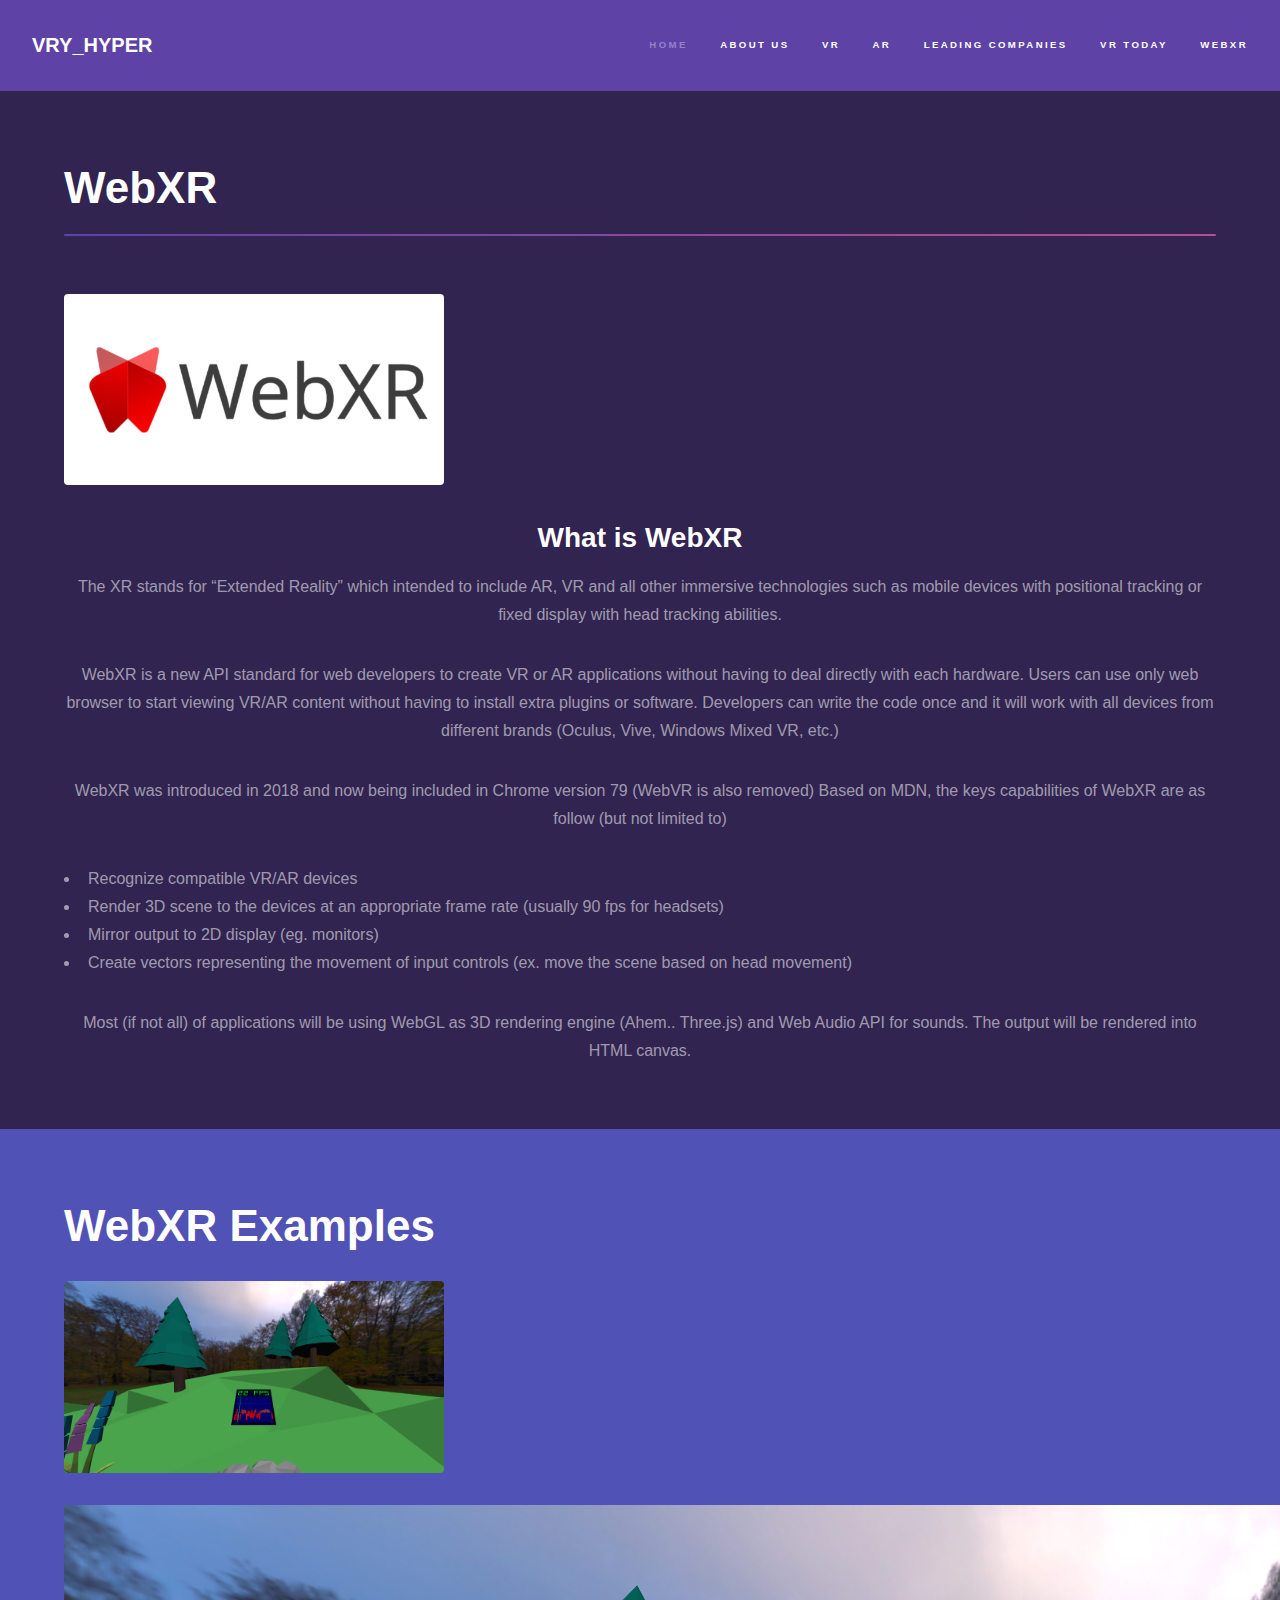
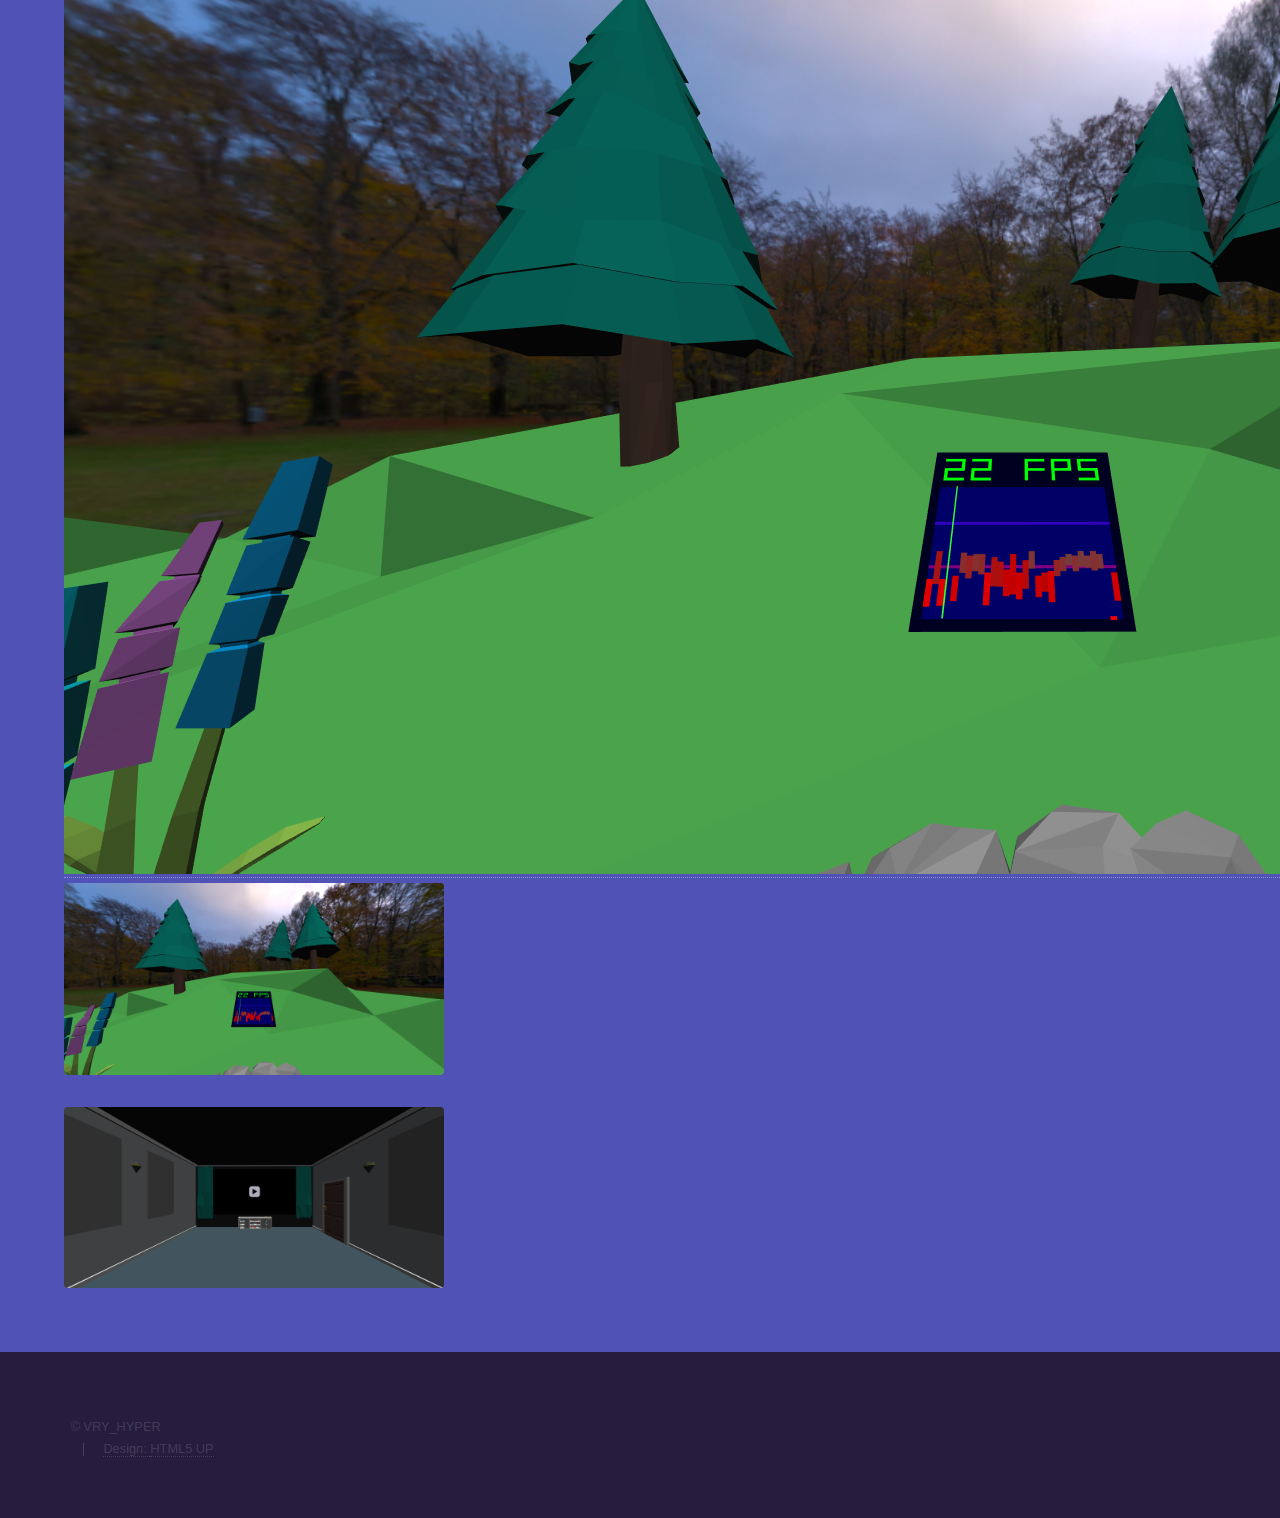
==== commit 4865a03d: "Update webxr.html" ====
--- a/webxr.html
+++ b/webxr.html
@@ -69,6 +69,8 @@
 							
 							<a href=https://immersive-web.github.io/webxr-samples/room-scale.html> <img src="images/xrim1.png"> </a>
 							
+							<a href=https://immersive-web.github.io/webxr-samples/room-scale.html> <span class="image fit"/> <img src="images/xrim1.png"> 
+							
 							<a href=https://immersive-web.github.io/webxr-samples/stereo-video.html/> <span class="image fit"/> <img src="images/xrim2.png"> 
 						
 					</div>
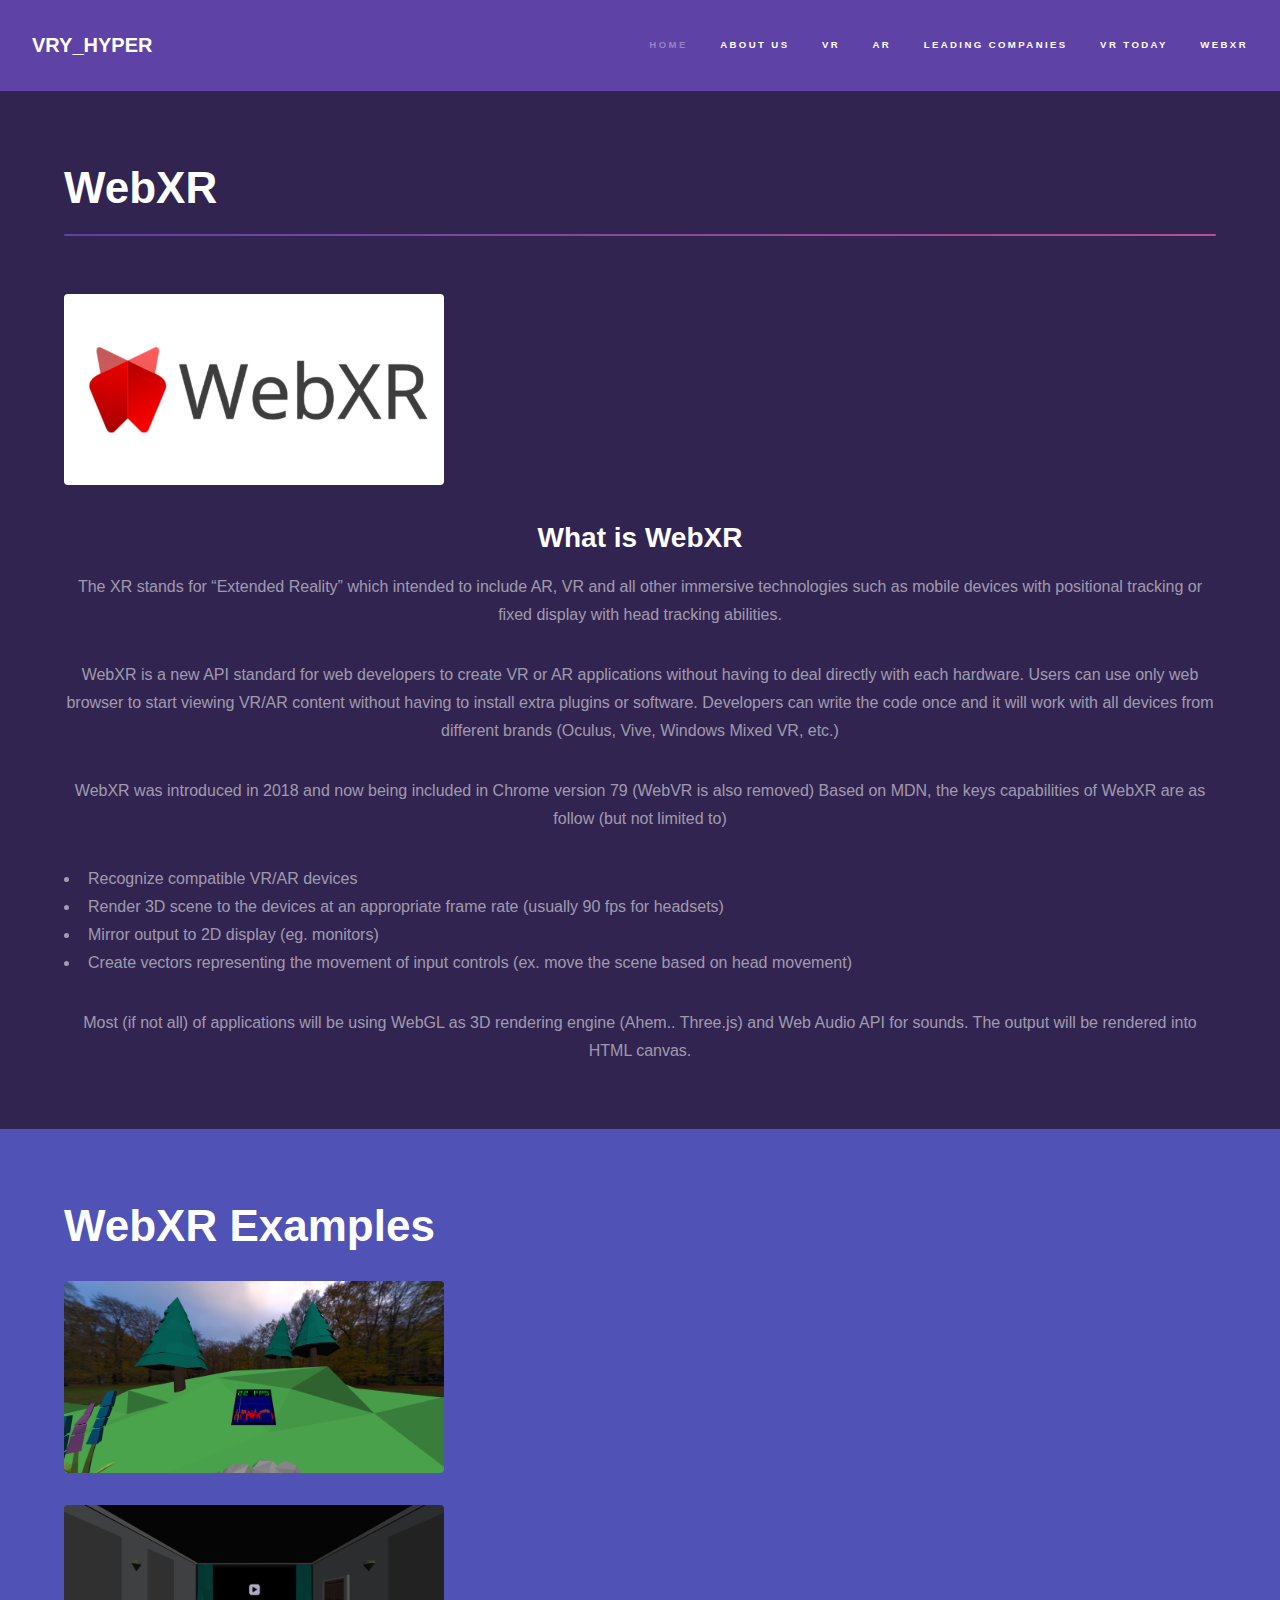
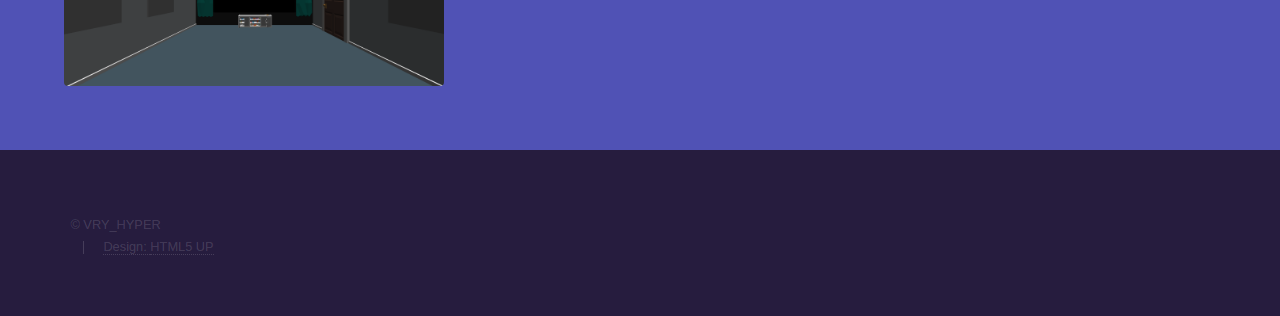
==== commit 975c8e8a: "Update webxr.html" ====
--- a/webxr.html
+++ b/webxr.html
@@ -67,10 +67,6 @@
 							
 							<a href=https://immersive-web.github.io/webxr-samples/room-scale.html/> <span class="image fit"/> <img src="images/xrim1.png"> 
 							
-							<a href=https://immersive-web.github.io/webxr-samples/room-scale.html> <img src="images/xrim1.png"> </a>
-							
-							<a href=https://immersive-web.github.io/webxr-samples/room-scale.html> <span class="image fit"/> <img src="images/xrim1.png"> 
-							
 							<a href=https://immersive-web.github.io/webxr-samples/stereo-video.html/> <span class="image fit"/> <img src="images/xrim2.png"> 
 						
 					</div>
